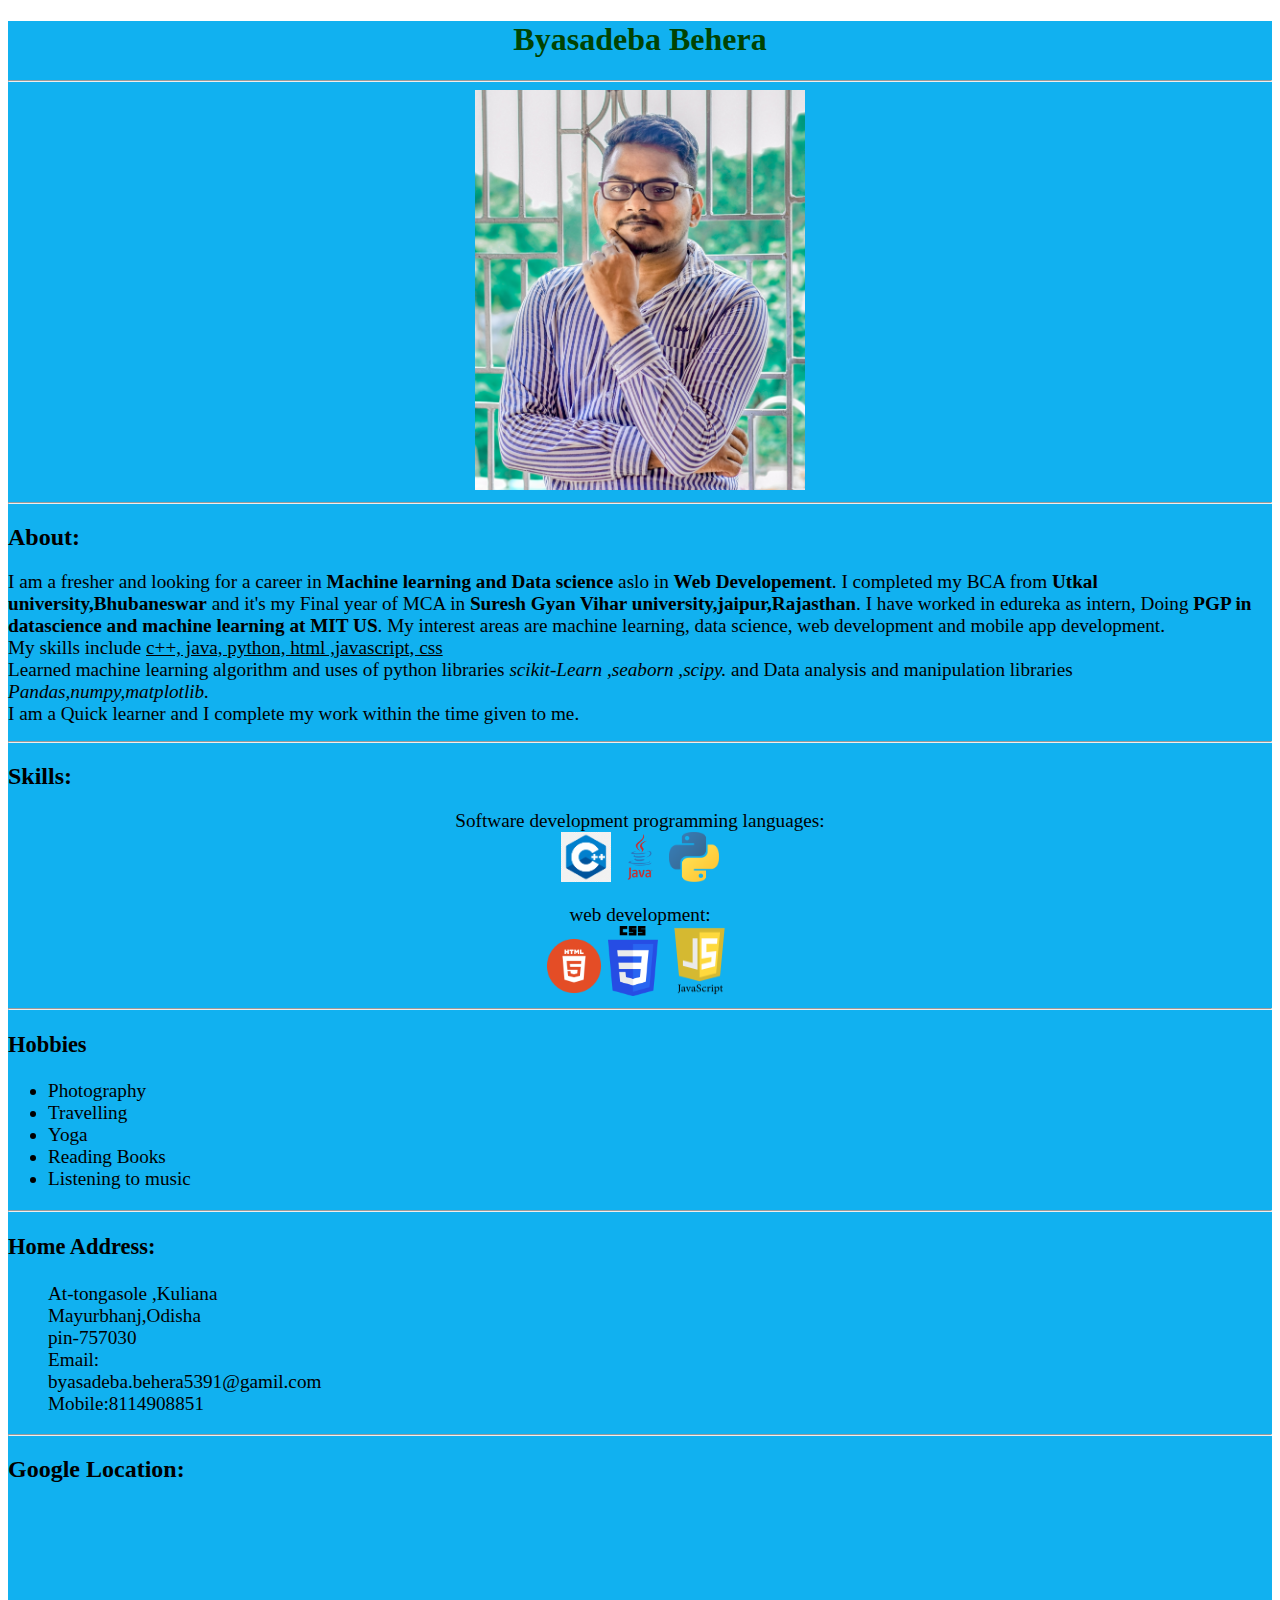
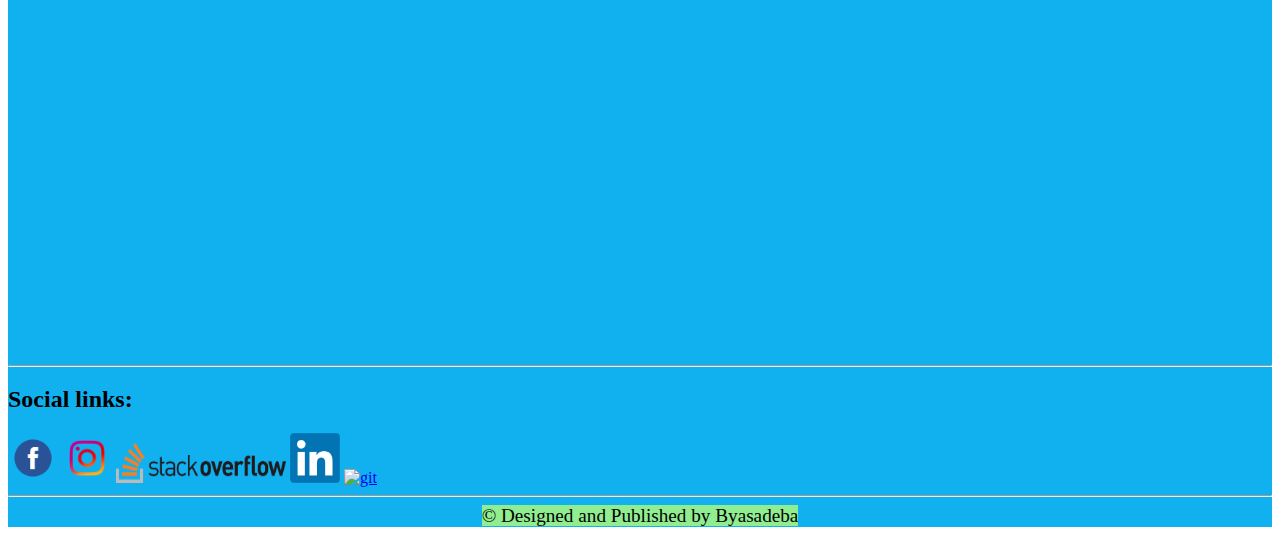
==== index.html @ 5b2841ab "published" ====
<!DOCTYPE html>
<html lang="en">

<head>
    <meta charset="UTF-8">
    <meta http-equiv="X-UA-Compatible" content="IE=edge">
    <meta name="viewport" content="width=device-width, initial-scale=1.0">
    <title>Byasadeba Behera</title>
    <link href="images/download.png" rel="icon"/>
</head>

<body>
    <div style="background-color:rgb(17, 177, 240)">
        <div>
            <center>
                <h1 style="color:rgb(1, 67, 2)">Byasadeba Behera</h1>
                <hr>
                <img src="images/mypic.jpg" alt=Byasadeba title="Byasadeba Behera" height="400px" width="330" />
                <hr>
            </center>
        </div>
        <div>
            <h2>
                About:
            </h2>
            <p>
                <big>
                    <span>I am a fresher and looking for a career in <b>Machine learning and Data science</b> aslo in
                        <b>Web
                            Developement</b>.</span>
                    I completed my BCA from <b>Utkal university,Bhubaneswar</b> and it's my Final year of MCA in
                    <b>Suresh
                        Gyan Vihar university,jaipur,Rajasthan</b>. I have worked in edureka as
                    intern, Doing <b>PGP in datascience and machine learning at MIT US</b>. My interest areas are
                    machine
                    learning,
                    data science, web development and mobile app development.<br>
                    My skills include <u>c++, java, python, html ,javascript, css</u> <br>
                    Learned machine learning algorithm and uses of python libraries <i>scikit-Learn ,seaborn ,scipy.</i>
                    and Data analysis and manipulation libraries <i>Pandas,numpy,matplotlib.</i> <br>
                    I am a Quick learner and I complete my work within the time given to me.
                </big>
            </p>
            <hr>
        </div>
        <div>
            <center>
                <h2 align="left">Skills:</h2>
                <big>Software development programming languages:</big><br>
                <img src="images/cpp.png" alt="c++ logo" title="c++" height="50" width="50" />
                <img src="images/java.png" alt="java logo" title="java" height="50" width="50" />
                <img src="images/python.png" alt="python logo" title="python" height="50" width="50" /><br><br>
                <big>web development:</big><br>
                <img src="images/html.webp" alt="html logo" title="html" height="60" width="60" />
                <img src="images/css.png" alt="css logo" title="css" height="70" width="50" />
                <img src="images/javascript.png" alt="javascript logo" title="javascript" height="70" width="75" />
            </center>
        </div>
        <hr>
        <div>
             <big>
                <dl>
                    <h3><dt>Hobbies</dt></h3>
                    <ul type="disc">
                        <li>Photography</li>
                        <li>Travelling</li>
                        <li>Yoga</li>
                        <li>Reading Books</li>
                        <li>Listening to music</li>
                    </ul>
                </dl>
             </big>
        </div>
        <hr>
        <div>
            <big>
                 <dl>
                    <h3><dt>Home Address:</dt></h3>
                    <dd>At-tongasole ,Kuliana</dd>
                    <dd>Mayurbhanj,Odisha</dd>
                    <dd>pin-757030</dd>
                    <dd>Email:</dd>
                    <dd>byasadeba.behera5391&commat;gamil.com</dd>
                    <dd>Mobile:8114908851</dd>
                 </dl>
            </big>
            <hr>
            <h2>Google Location:</h2>
            <center>
                <iframe
                    src="https://www.google.com/maps/embed?pb=!1m18!1m12!1m3!1d3698.1826132364927!2d86.64283194970044!3d22.042608957700207!2m3!1f0!2f0!3f0!3m2!1i1024!2i768!4f13.1!3m3!1m2!1s0x0%3A0x5ef9968caede82d1!2zMjLCsDAyJzMzLjQiTiA4NsKwMzgnNDIuMSJF!5e0!3m2!1sen!2sin!4v1659575067155!5m2!1sen!2sin"
                    width="50%" height="450" style="border:0;" allowfullscreen="" loading="lazy"
                    referrerpolicy="no-referrer-when-downgrade"></iframe>
            </center>
        </div>
        <hr>
        <footer>
            <h2>Social links:</h2>
            <a href="https://www.facebook.com/basu.mehera.7/" target="_blank"> <img src="images/facebook.png" alt="FB"
                    title="facebook" height="50" width="50" /></a>
            <a href="https://www.instagram.com/basu_mehera/" target="_blank"> <img src="images/insta.png" alt="Insta"
                    title="instagram " height="50" width="50" /></a>
            <a href="https://stackoverflow.com/users/19354263/byasabeba-behera" target="_blank"> <img
                    src="images/stackoverflow.png" alt="SOV" title="stackoverflow" height="40" width="170" /></a>
            <a href="https://www.linkedin.com/in/byasabeba-behera-762772246/" target="_blank"> <img
                    src="images/LinkedIn.webp" alt="IN" title="Linkedin" height="50" width="50" /></a>
            <a href="https://github.com/Byasadeba" target="_blank"> <img src="images/github.png" alt="git" title="GitHub" height="50" width="50"  /></a>       
            <hr>
        </footer>
        <center>
            <big style="background-color:lightgreen">&copy; Designed and Published by Byasadeba</big>
        </center>
    </div>

</body>

</html>
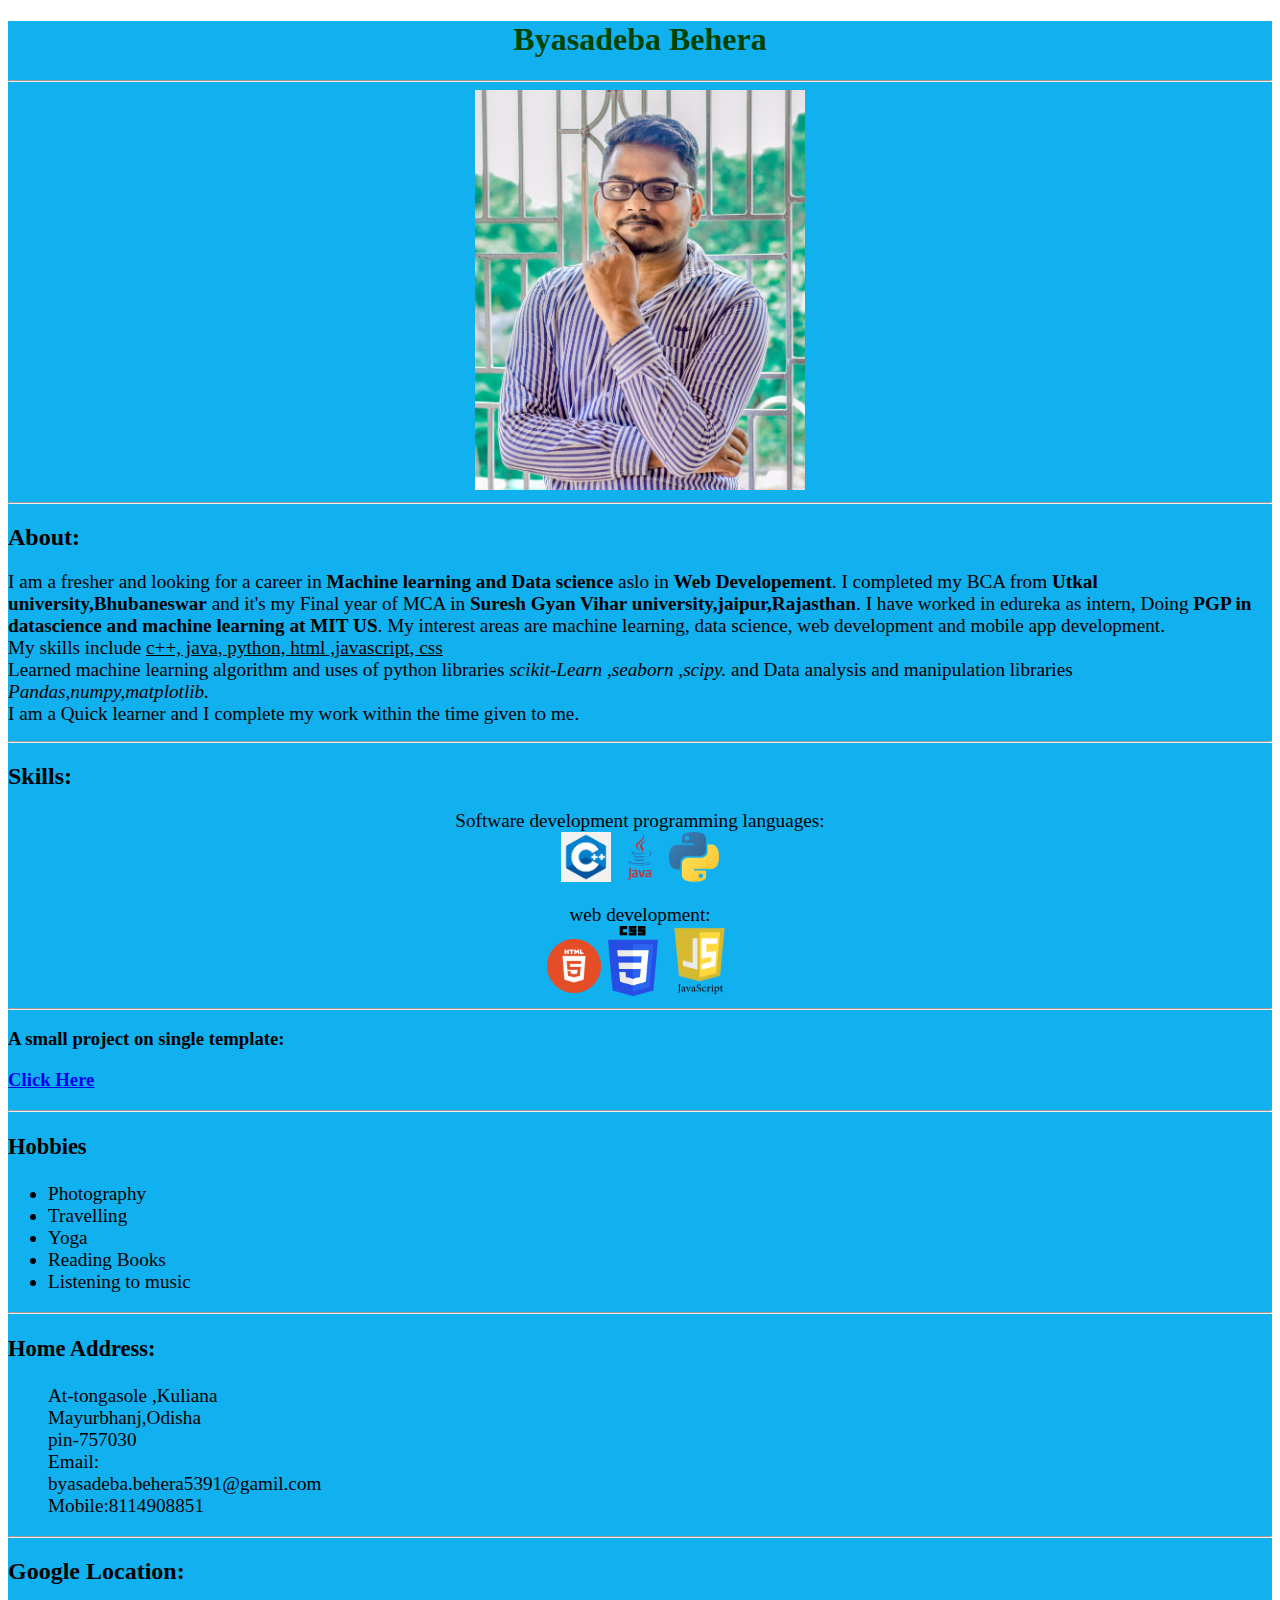
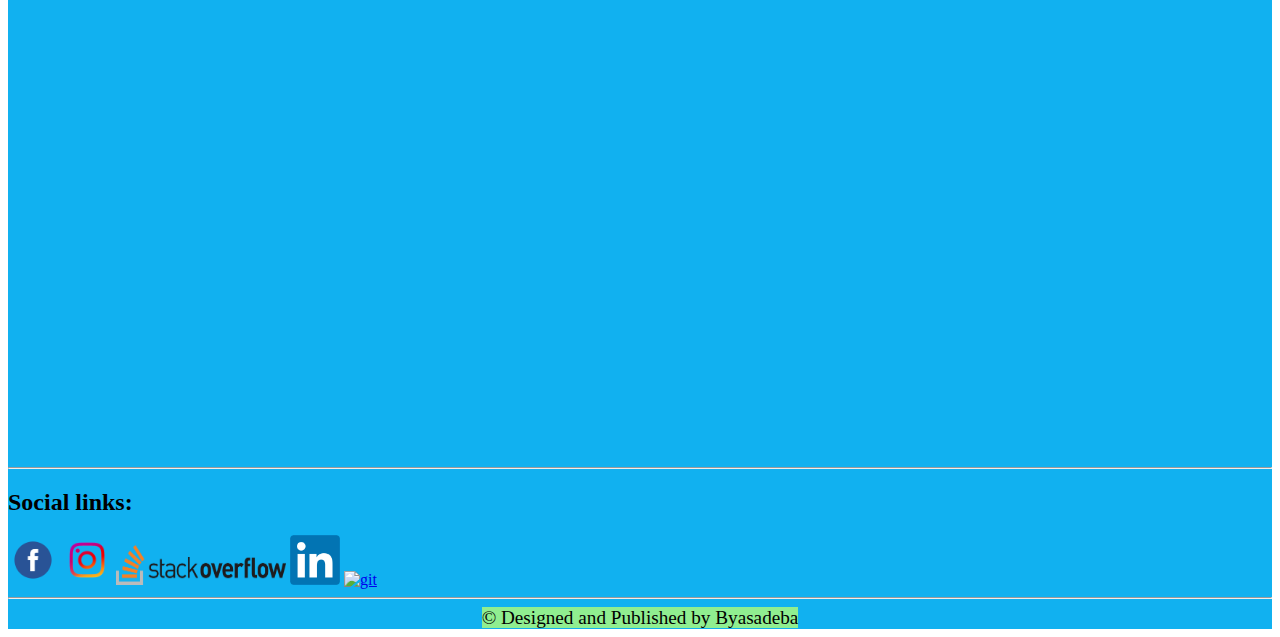
==== commit 6085b99b: "Single Template" ====
--- a/index.html
+++ b/index.html
@@ -58,6 +58,10 @@
         </div>
         <hr>
         <div>
+            <h3>A small project on single template:</h3>
+            <a href="Tourist place.html" target="_blank"><h3>Click Here</h3></a>
+        </div><hr>
+        <div>
              <big>
                 <dl>
                     <h3><dt>Hobbies</dt></h3>
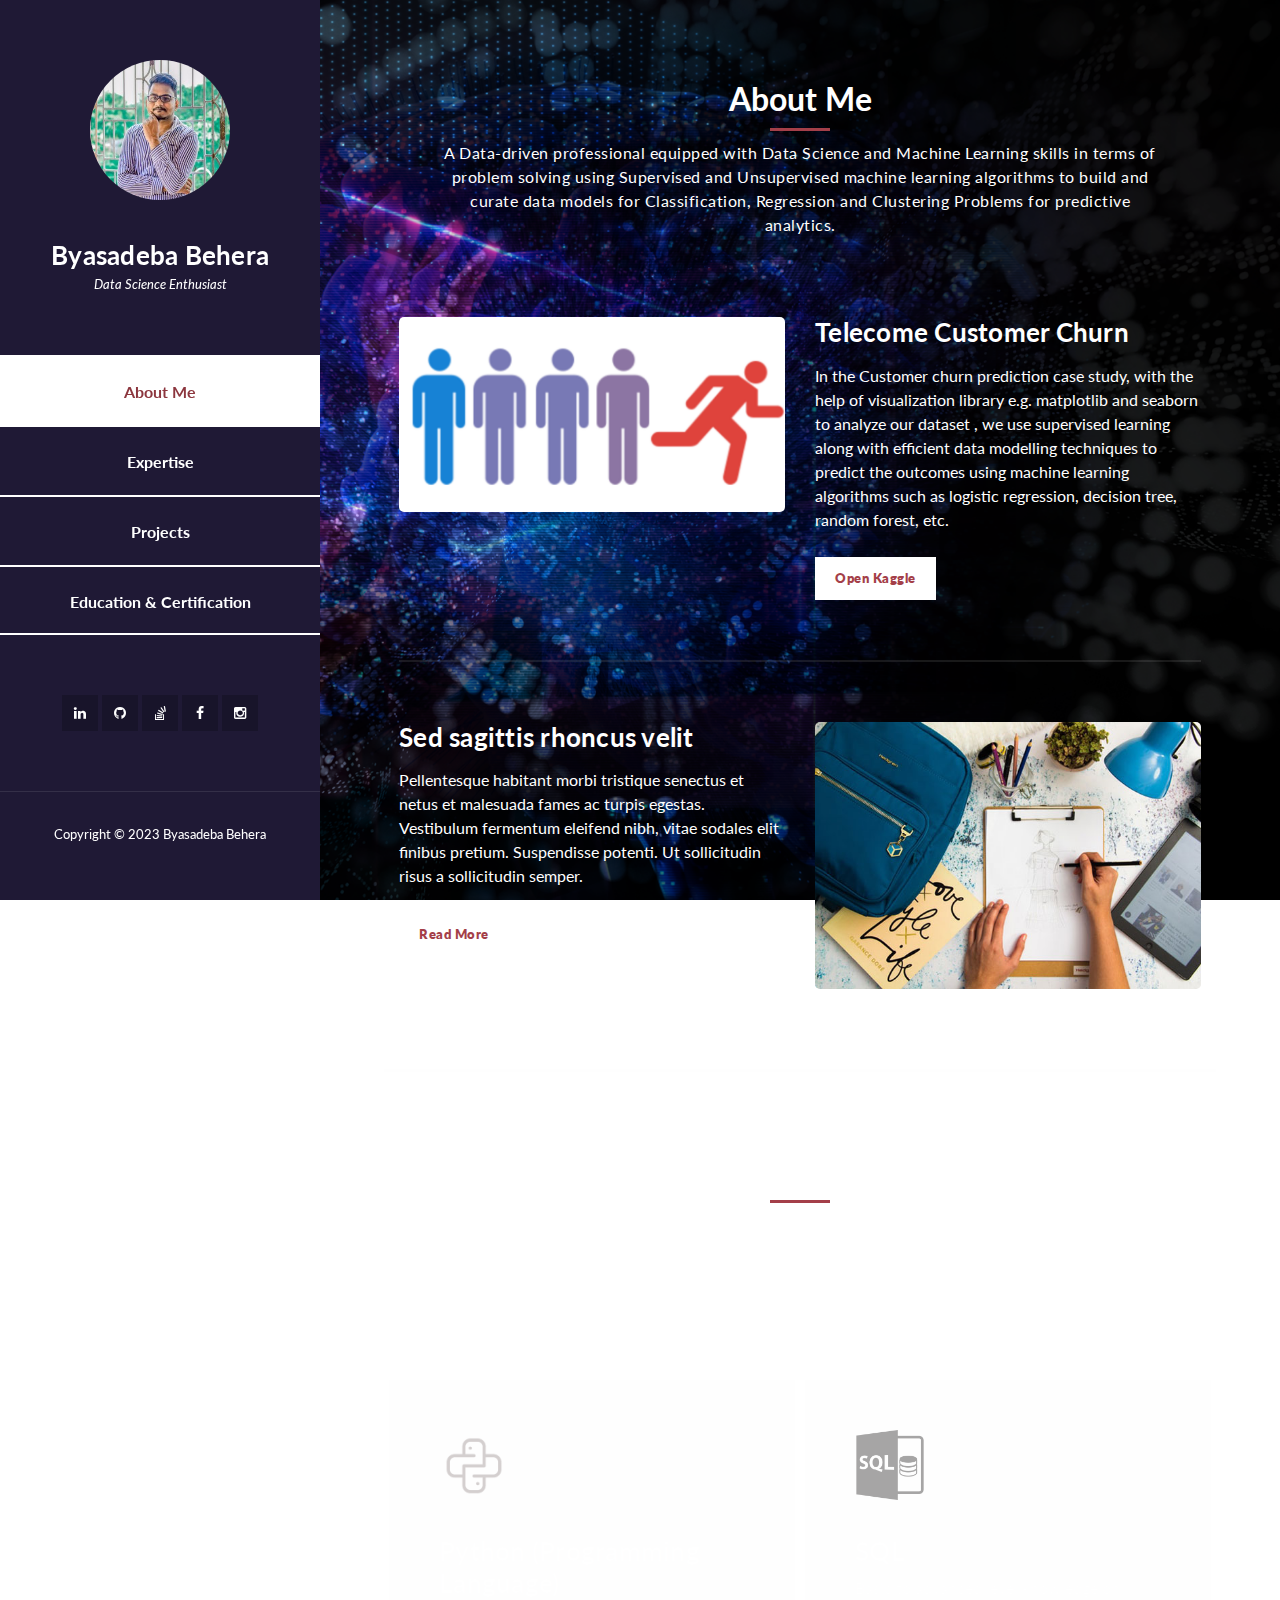
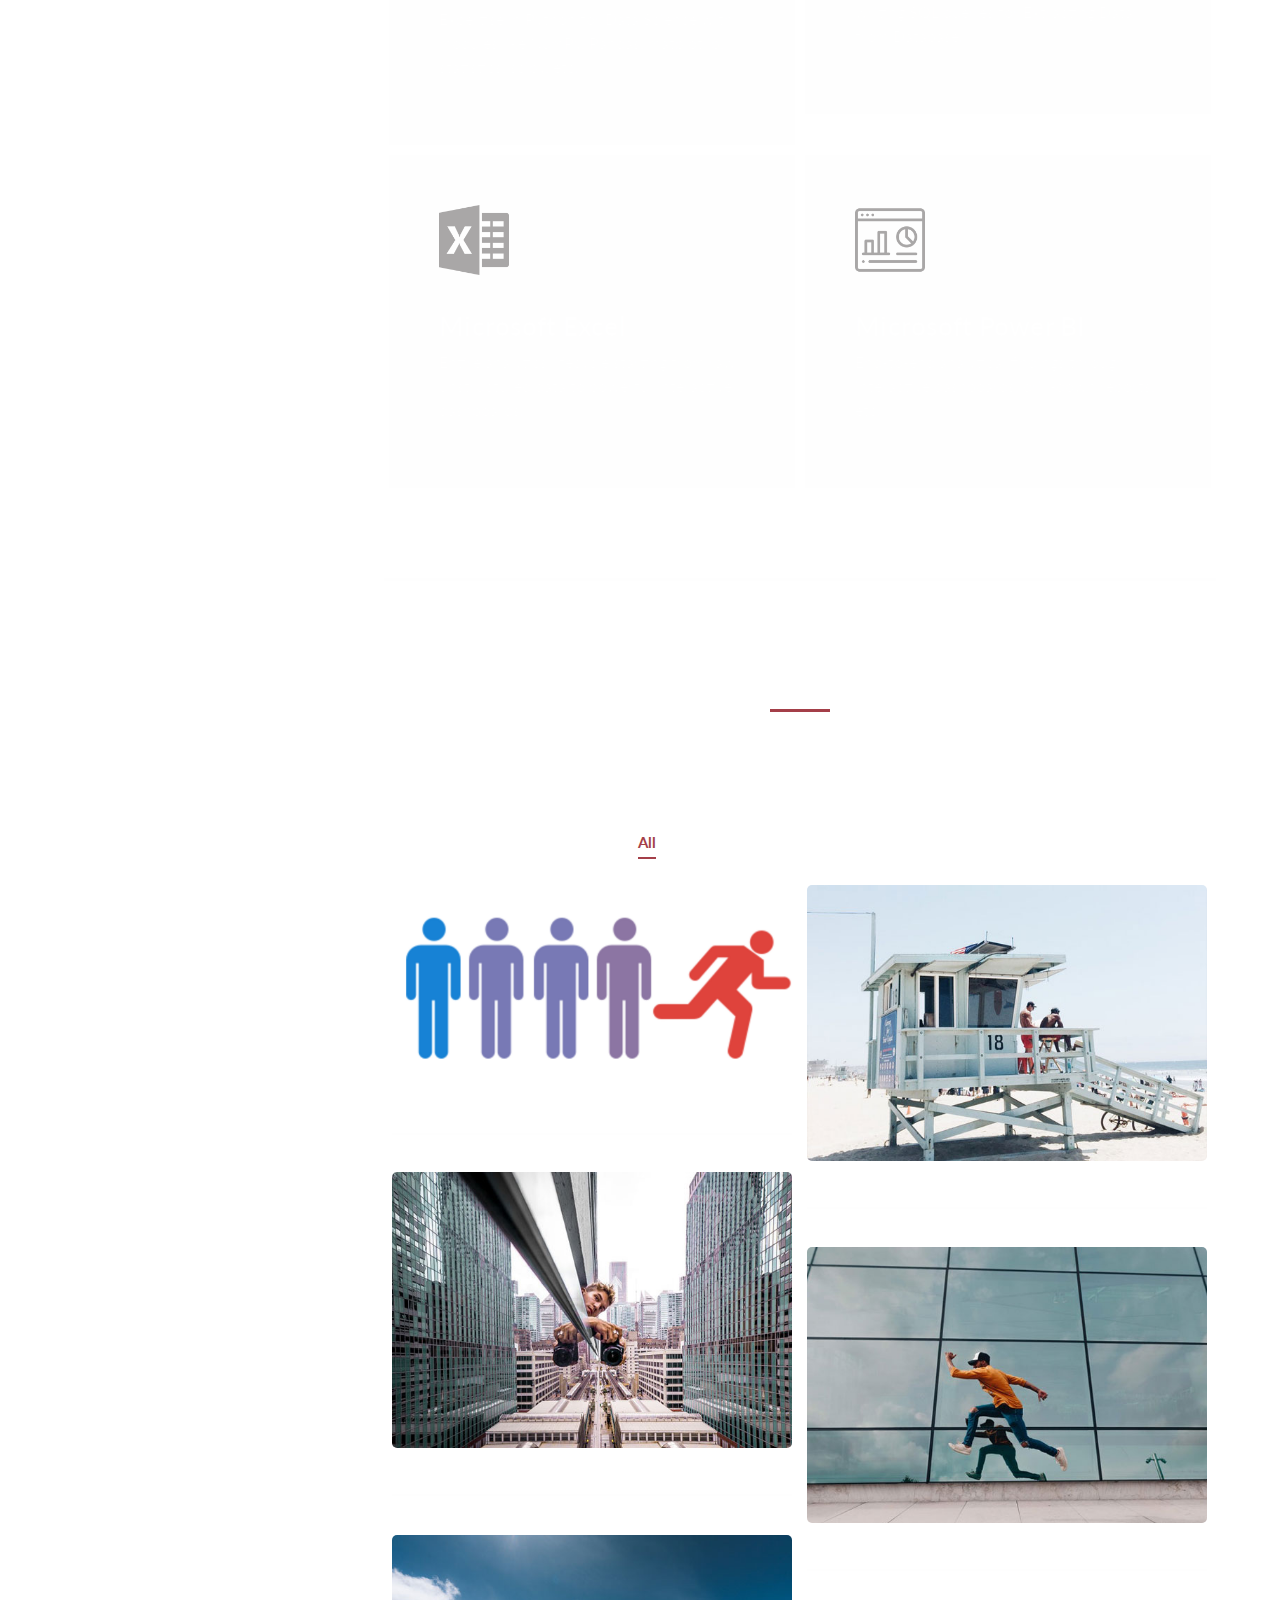
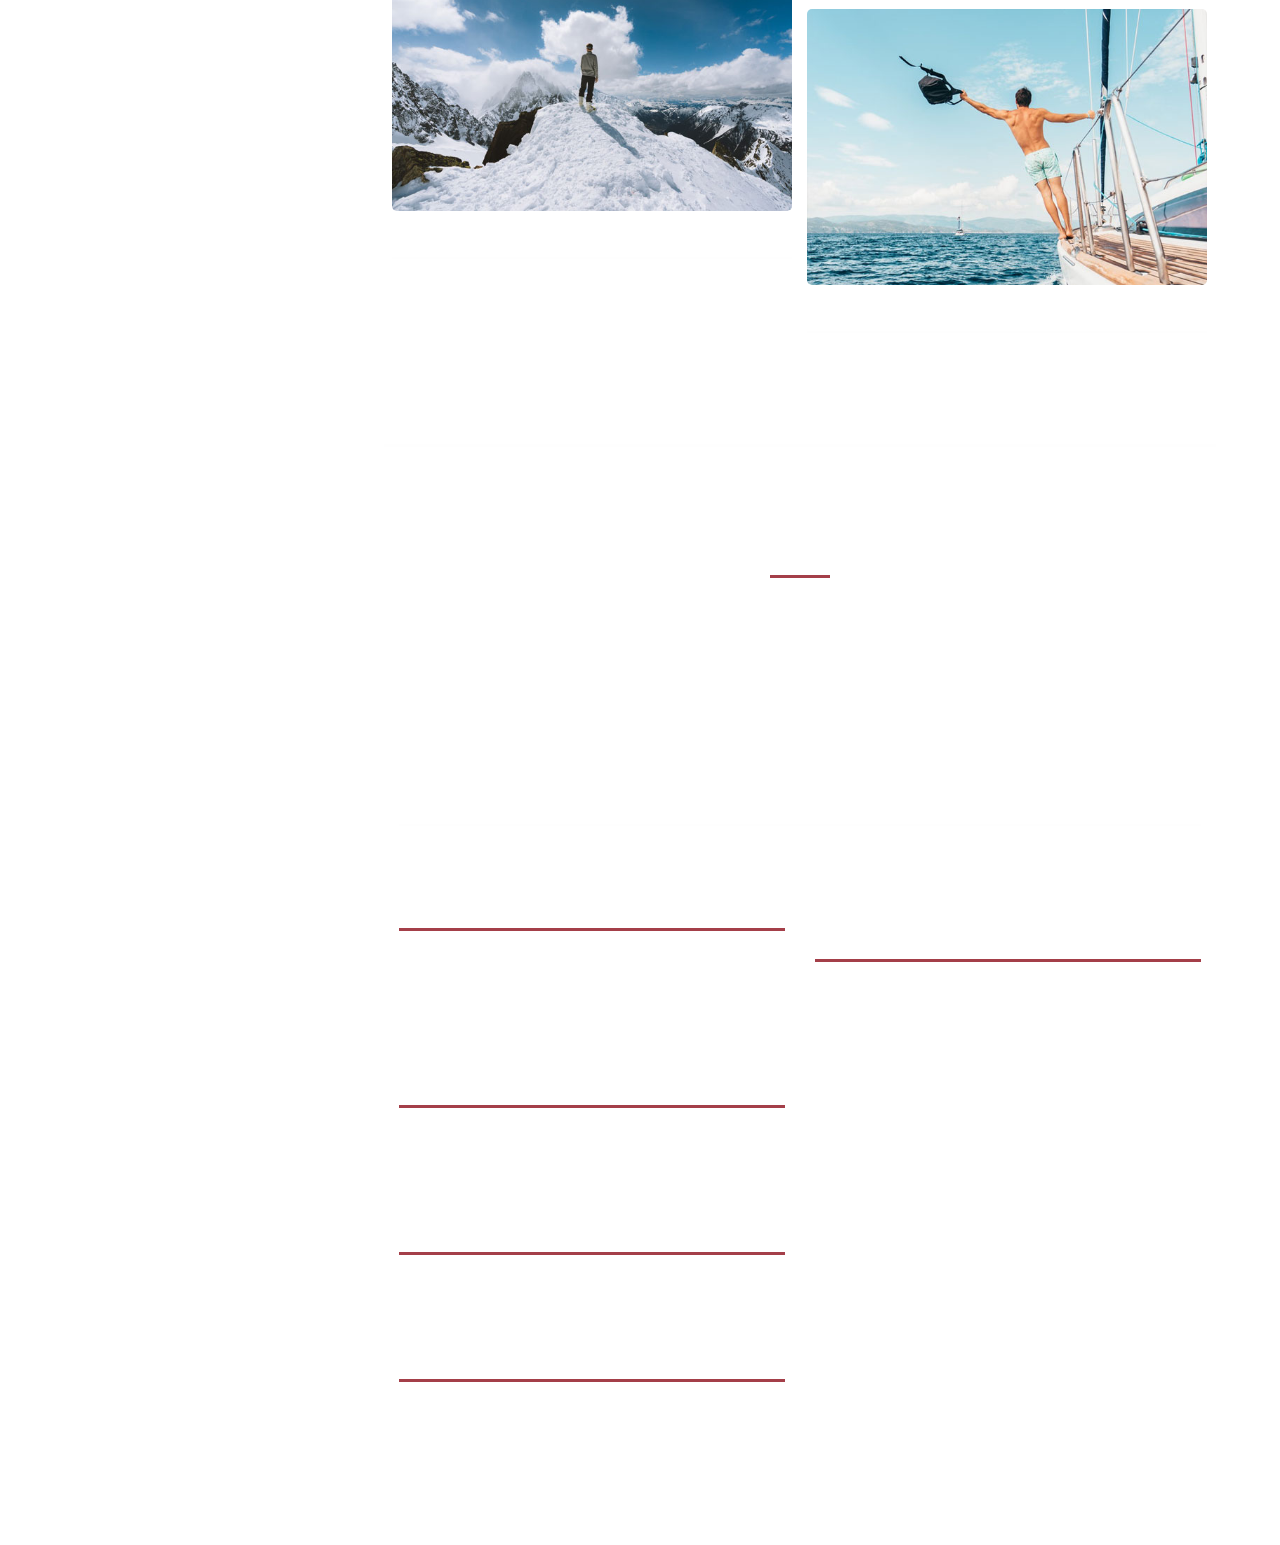
==== commit 5c1663f4: "DsMl" ====
--- a/index.html
+++ b/index.html
@@ -1,121 +1,578 @@
 <!DOCTYPE html>
 <html lang="en">
-
-<head>
-    <meta charset="UTF-8">
-    <meta http-equiv="X-UA-Compatible" content="IE=edge">
-    <meta name="viewport" content="width=device-width, initial-scale=1.0">
+  <head>
+    <meta charset="utf-8" />
+    <meta
+      name="viewport"
+      content="width=device-width, initial-scale=1, shrink-to-fit=no"
+    />
+    <meta name="description" content="" />
+    <meta name="author" content="" />
+    <link
+      href="https://fonts.googleapis.com/css?family=Lato:100,300,400,700,900"
+      rel="stylesheet"
+    />
+
     <title>Byasadeba Behera</title>
-    <link href="images/download.png" rel="icon"/>
-</head>
-
-<body>
-    <div style="background-color:rgb(17, 177, 240)">
-        <div>
-            <center>
-                <h1 style="color:rgb(1, 67, 2)">Byasadeba Behera</h1>
-                <hr>
-                <img src="images/mypic.jpg" alt=Byasadeba title="Byasadeba Behera" height="400px" width="330" />
-                <hr>
-            </center>
+<!--
+Reflux Template
+https://templatemo.com/tm-531-reflux
+-->
+    <!-- Bootstrap core CSS -->
+    <link href="vendor/bootstrap/css/bootstrap.min.css" rel="stylesheet" />
+
+    <!-- Additional CSS Files -->
+    <link rel="stylesheet" href="assets/css/fontawesome.css" />
+    <link rel="stylesheet" href="assets/css/templatemo-style.css" />
+    <link rel="stylesheet" href="assets/css/owl.css" />
+    <link rel="stylesheet" href="assets/css/lightbox.css" />
+  </head>
+
+  <body>
+    <div id="page-wraper">
+      <!-- Sidebar Menu -->
+      <div class="responsive-nav">
+        <i class="fa fa-bars" id="menu-toggle"></i>
+        <div id="menu" class="menu">
+          <i class="fa fa-times" id="menu-close"></i>
+          <div class="container">
+            <div class="image">
+              <a href="#"><img src="assets/images/nw.jpg" alt="" /></a>
+            </div>
+            <div class="author-content">
+              <h4>Byasadeba Behera</h4>
+              <span>Data Science Enthusiast</span>
+            </div>
+            <nav class="main-nav" role="navigation">
+              <ul class="main-menu">
+                <li><a href="#section1">About Me</a></li>
+                <li><a href="#section2">Expertise</a></li>
+                <li><a href="#section3">Projects</a></li>
+                <li><a href="#section4">Education &#38; Certification</a></li>
+              </ul>
+            </nav>
+            <div class="social-network">
+              <ul class="soial-icons">
+                <li>
+                  <a href="https://www.linkedin.com/in/byasadeba-behera-762772246/" target="_blank"
+                  ><i class="fa fa-linkedin"></i></a>
+                </li>
+                <li>
+                  <a href="https://github.com/Byasadeba" target="_blank"
+                  ><i class="fa fa-github"></i></a>
+                </li>
+                <li>
+                  <a href="https://stackoverflow.com/users/19354263/byasabeba-behera" target="_blank"
+                  ><i class="fa fa-stack-overflow"></i></a>
+                </li>
+                <li>
+                  <a href="https://www.facebook.com/basu.mehera.7" target="_blank"
+                    ><i class="fa fa-facebook"></i
+                  ></a>
+                </li>
+                <li>
+                  <a href="https://www.instagram.com/basu_mehera/" target="_blank"
+                  ><i class="fa fa-instagram"></i></a>
+                </li>
+              </ul>
+            </div>
+            <div class="copyright-text">
+              <p>Copyright &copy; 2023 Byasadeba Behera</p>
+            </div>
+          </div>
         </div>
-        <div>
-            <h2>
-                About:
-            </h2>
-            <p>
-                <big>
-                    <span>I am a fresher and looking for a career in <b>Machine learning and Data science</b> aslo in
-                        <b>Web
-                            Developement</b>.</span>
-                    I completed my BCA from <b>Utkal university,Bhubaneswar</b> and it's my Final year of MCA in
-                    <b>Suresh
-                        Gyan Vihar university,jaipur,Rajasthan</b>. I have worked in edureka as
-                    intern, Doing <b>PGP in datascience and machine learning at MIT US</b>. My interest areas are
-                    machine
-                    learning,
-                    data science, web development and mobile app development.<br>
-                    My skills include <u>c++, java, python, html ,javascript, css</u> <br>
-                    Learned machine learning algorithm and uses of python libraries <i>scikit-Learn ,seaborn ,scipy.</i>
-                    and Data analysis and manipulation libraries <i>Pandas,numpy,matplotlib.</i> <br>
-                    I am a Quick learner and I complete my work within the time given to me.
-                </big>
-            </p>
-            <hr>
+      </div>
+
+      <section class="section about-me" data-section="section1">
+        <div class="container">
+          <div class="section-heading">
+            <h2>About Me</h2>
+            <div class="line-dec"></div>
+            <span
+              >A Data-driven professional equipped with Data Science and Machine Learning skills in terms of problem solving using 
+              Supervised and Unsupervised machine learning algorithms to build and curate data models for Classification, 
+              Regression and Clustering Problems for predictive analytics.</span
+            >
+          </div>
+          <div class="left-image-post">
+            <div class="row">
+              <div class="col-md-6">
+                <div class="left-image">
+                  <img src="assets/images/left.png" alt="" />
+                </div>
+              </div>
+              <div class="col-md-6">
+                <div class="right-text">
+                  <h4>Telecome Customer Churn</h4>
+                  <p>
+                    In the Customer churn prediction case study, with the help of visualization library e.g. matplotlib and seaborn
+                    to analyze our dataset , we use supervised learning along with efficient data modelling techniques to predict the outcomes
+                     using machine learning algorithms such as logistic regression, decision tree, random forest, etc. 
+                  </p>
+                  <div class="white-button">
+                    <a href="https://www.kaggle.com/code/byasabebabehera/telecome-customer-churn" target="_blank">Open kaggle</a>
+                  </div>
+                </div>
+              </div>
+            </div>
+          </div>
+          <div class="right-image-post">
+            <div class="row">
+              <div class="col-md-6">
+                <div class="left-text">
+                  <h4>Sed sagittis rhoncus velit</h4>
+                  <p>
+                    Pellentesque habitant morbi tristique senectus et netus et
+                    malesuada fames ac turpis egestas. Vestibulum fermentum
+                    eleifend nibh, vitae sodales elit finibus pretium.
+                    Suspendisse potenti. Ut sollicitudin risus a sollicitudin
+                    semper.
+                  </p>
+                  <div class="white-button">
+                    <a href="#">Read More</a>
+                  </div>
+                </div>
+              </div>
+              <div class="col-md-6">
+                <div class="right-image">
+                  <img src="assets/images/right-image.jpg" alt="" />
+                </div>
+              </div>
+            </div>
+          </div>
         </div>
-        <div>
-            <center>
-                <h2 align="left">Skills:</h2>
-                <big>Software development programming languages:</big><br>
-                <img src="images/cpp.png" alt="c++ logo" title="c++" height="50" width="50" />
-                <img src="images/java.png" alt="java logo" title="java" height="50" width="50" />
-                <img src="images/python.png" alt="python logo" title="python" height="50" width="50" /><br><br>
-                <big>web development:</big><br>
-                <img src="images/html.webp" alt="html logo" title="html" height="60" width="60" />
-                <img src="images/css.png" alt="css logo" title="css" height="70" width="50" />
-                <img src="images/javascript.png" alt="javascript logo" title="javascript" height="70" width="75" />
-            </center>
+      </section>
+
+      <section class="section my-services" data-section="section2">
+        <div class="container">
+          <div class="section-heading">
+            <h2>Expertise</h2>
+            <div class="line-dec"></div>
+            <span
+              ><h4>Data Science & Machine Learning</h4>
+              Expertise in Supervised/Unsupervised Machine learning algorithms including Feature Engineering and Feature Selection Techniques.   
+              </span
+            >
+          </div>
+          <div class="row">
+            <div class="col-md-6">
+              <div class="service-item">
+                <div class="first-service-icon service-icon"></div>
+                <h4>Python (Programming Language)</h4>
+                <p>
+                  Expertise in Python for Data Science with modules like NumPy, Pandas, matplotlib, statistics, scipy, etc.
+                </p>
+              </div>
+            </div>
+            <div class="col-md-6">
+              <div class="service-item">
+                <div class="second-service-icon service-icon"></div>
+                <h4>SQL</h4>
+                <p>
+                  Basic to advanced level knowledge on writing SQL queries for Extracting Data from Database.
+                </p>
+              </div>
+            </div>
+            <div class="col-md-6">
+              <div class="service-item">
+                <div class="third-service-icon service-icon"></div>
+                <h4>Microsoft Excel</h4>
+                <p>
+                  Entire analytics lifecycle starting from raw unstructured data to powerful interactive dashboards.
+                </p>
+              </div>
+            </div>
+            <div class="col-md-6">
+              <div class="service-item">
+                <div class="fourth-service-icon service-icon"></div>
+                <h4>Microsoft Power BI</h4>
+                <p>
+                  End-to-end analytical findings through interactive dashboards, drill-down reports, etc.
+                </p>
+              </div>
+            </div>
+          </div>
         </div>
-        <hr>
-        <div>
-            <h3>A small project on single template:</h3>
-            <a href="Tourist place.html" target="_blank"><h3>Click Here</h3></a>
-        </div><hr>
-        <div>
-             <big>
-                <dl>
-                    <h3><dt>Hobbies</dt></h3>
-                    <ul type="disc">
-                        <li>Photography</li>
-                        <li>Travelling</li>
-                        <li>Yoga</li>
-                        <li>Reading Books</li>
-                        <li>Listening to music</li>
-                    </ul>
-                </dl>
-             </big>
+      </section>
+
+      <section class="section my-work" data-section="section3">
+        <div class="container">
+          <div class="section-heading">
+            <h2>Projects</h2>
+            <div class="line-dec"></div>
+            <span
+              >Aenean sollicitudin ex mauris, lobortis lobortis diam euismod sit
+              amet. Duis ac elit vulputate, lobortis arcu quis, vehicula
+              mauris.</span
+            >
+          </div>
+          <div class="row">
+            <div class="isotope-wrapper">
+              <form class="isotope-toolbar">
+                <label
+                  ><input
+                    type="radio"
+                    data-type="*"
+                    checked=""
+                    name="isotope-filter"
+                  />
+                  <span>all</span></label
+                >
+                <label
+                  ><input
+                    type="radio"
+                    data-type="regression"
+                    name="isotope-filter"
+                  />
+                  <span>Regression</span></label
+                >
+                <label
+                  ><input
+                    type="radio"
+                    data-type="nature"
+                    name="isotope-filter"
+                  />
+                  <span>Classification</span></label
+                >
+                <label
+                  ><input
+                    type="radio"
+                    data-type="animals"
+                    name="isotope-filter"
+                  />
+                  <span>Clustering</span></label
+                >
+              </form>
+              <div class="isotope-box">
+                <div class="isotope-item" data-type="regression">
+                  <figure class="snip1321">
+                    <img
+                      src="assets/images/left.png"
+                      alt="sq-sample26"
+                    />
+                    <figcaption>
+                      <a
+                        href="https://www.kaggle.com/code/byasabebabehera/telecome-customer-churn" target="_blank"
+                        ><i class="fa fa-folder-open"></i></a>
+                      <h4>Customer Churn</h4>
+                      <span>Open In Kaggle</span>
+                    </figcaption>
+                  </figure>
+                </div>
+
+                <div class="isotope-item" data-type="nature">
+                  <figure class="snip1321">
+                    <img
+                      src="assets/images/portfolio-02.jpg"
+                      alt="sq-sample26"
+                    />
+                    <figcaption>
+                      <a
+                        href="assets/images/portfolio-02.jpg"
+                        data-lightbox="image-1"
+                        data-title="Caption"
+                        ><i class="fa fa-search"></i
+                      ></a>
+                      <h4>Second Title</h4>
+                      <span>please tell your friends</span>
+                    </figcaption>
+                  </figure>
+                </div>
+
+                <div class="isotope-item" data-type="animals">
+                  <figure class="snip1321">
+                    <img
+                      src="assets/images/portfolio-03.jpg"
+                      alt="sq-sample26"
+                    />
+                    <figcaption>
+                      <a
+                        href="assets/images/portfolio-03.jpg"
+                        data-lightbox="image-1"
+                        data-title="Caption"
+                        ><i class="fa fa-search"></i
+                      ></a>
+                      <h4>Item Third</h4>
+                      <span>customize anything</span>
+                    </figcaption>
+                  </figure>
+                </div>
+
+                <div class="isotope-item" data-type="people">
+                  <figure class="snip1321">
+                    <img
+                      src="assets/images/portfolio-04.jpg"
+                      alt="sq-sample26"
+                    />
+                    <figcaption>
+                      <a
+                        href="assets/images/portfolio-04.jpg"
+                        data-lightbox="image-1"
+                        data-title="Caption"
+                        ><i class="fa fa-search"></i
+                      ></a>
+                      <h4>Item Fourth</h4>
+                      <span>Re-distribution not allowed</span>
+                    </figcaption>
+                  </figure>
+                </div>
+
+                <div class="isotope-item" data-type="nature">
+                  <figure class="snip1321">
+                    <img
+                      src="assets/images/portfolio-05.jpg"
+                      alt="sq-sample26"
+                    />
+                    <figcaption>
+                      <a
+                        href="assets/images/portfolio-05.jpg"
+                        data-lightbox="image-1"
+                        data-title="Caption"
+                        ><i class="fa fa-search"></i
+                      ></a>
+                      <h4>Fifth Awesome</h4>
+                      <span>Ut sollicitudin risus</span>
+                    </figcaption>
+                  </figure>
+                </div>
+
+                <div class="isotope-item" data-type="animals">
+                  <figure class="snip1321">
+                    <img
+                      src="assets/images/portfolio-06.jpg"
+                      alt="sq-sample26"
+                    />
+                    <figcaption>
+                      <a
+                        href="assets/images/portfolio-06.jpg"
+                        data-lightbox="image-1"
+                        data-title="Caption"
+                        ><i class="fa fa-search"></i
+                      ></a>
+                      <h4>Awesome Sixth</h4>
+                      <span>Donec eget massa ante</span>
+                    </figcaption>
+                  </figure>
+                </div>
+              </div>
+            </div>
+          </div>
         </div>
-        <hr>
-        <div>
-            <big>
-                 <dl>
-                    <h3><dt>Home Address:</dt></h3>
-                    <dd>At-tongasole ,Kuliana</dd>
-                    <dd>Mayurbhanj,Odisha</dd>
-                    <dd>pin-757030</dd>
-                    <dd>Email:</dd>
-                    <dd>byasadeba.behera5391&commat;gamil.com</dd>
-                    <dd>Mobile:8114908851</dd>
-                 </dl>
-            </big>
-            <hr>
-            <h2>Google Location:</h2>
-            <center>
-                <iframe
-                    src="https://www.google.com/maps/embed?pb=!1m18!1m12!1m3!1d3698.1826132364927!2d86.64283194970044!3d22.042608957700207!2m3!1f0!2f0!3f0!3m2!1i1024!2i768!4f13.1!3m3!1m2!1s0x0%3A0x5ef9968caede82d1!2zMjLCsDAyJzMzLjQiTiA4NsKwMzgnNDIuMSJF!5e0!3m2!1sen!2sin!4v1659575067155!5m2!1sen!2sin"
-                    width="50%" height="450" style="border:0;" allowfullscreen="" loading="lazy"
-                    referrerpolicy="no-referrer-when-downgrade"></iframe>
-            </center>
+      </section>
+
+      <section class="section contact-me" data-section="section4">
+        <div class="container">
+          <div class="section-heading">
+            <h2>Education &#38; Certification</h2>
+            <div class="line-dec"></div>
+            <span
+              >A Data-driven professional equipped with Data Science and Machine Learning skills in terms of problem solving using 
+              Supervised and Unsupervised machine learning algorithms to build and curate data models for Classification, 
+              Regression and Clustering Problems for predictive analytics.</span
+            >
+          </div>
+          <div class="right-image-post">
+            <div class="row">
+              <div class="col-md-6">
+                <div class="left-text">
+                  <h4>Master of Computer Application</h4>
+                  <div class="line-dec" ></div>
+                  <p>
+                    <h6>Suresh Gyan Vihar University ,jaipur, Rajasthan
+                      (2020-2023)
+                    </h6>
+                    Result yet to declared
+                  </p>
+                </div>
+                <div class="left-text">
+                  <h4>Bachelore's in computer Application</h4>
+                  <div class="line-dec" ></div>
+                  <p>
+                    <h6>S. Taramani Academic Regional College &#38; Management 
+                      (2016-2019)
+                    </h6>
+                  8.23 CGPA
+                  </p>
+                </div>
+                <div class="left-text">
+                  <h4>intermediate 12th Science</h4>
+                  <div class="line-dec" ></div>
+                  <p>
+                    <h6>Sulaghna Junior College, Balasore
+                      (2014-2016)
+                    </h6>
+                    Percentage - 51%
+                  </p>
+                </div>
+                <div class="left-text">
+                  <h4>Matricualtion</h4>
+                  <div class="line-dec" ></div>
+                  <p>
+                    <h6>M.R. New Govt. HighSchool ,Bhaliadiha
+                      (2014)
+                    </h6>
+                    Percentage - 58%
+                  </p>
+                </div>
+              </div>
+              <div class="col-md-6">
+                <div class="left-text">
+                  <h4>PGP in Data Science &#38; Machine Learning</h4>
+                  <div class="line-dec" ></div>
+                  <p>
+                    MIT edX Cambridge &#38; Intellipaat software solutions Pvt. Ltd. 
+                  </p> 
+                </div>
+              </div>
+              <!-- <div class="col-md-6">
+                <div class="right-image">
+                  <img src="assets/images/right-image.jpg" alt="" />
+                </div>
+              </div> -->
+            </div>
+          </div>
         </div>
-        <hr>
-        <footer>
-            <h2>Social links:</h2>
-            <a href="https://www.facebook.com/basu.mehera.7/" target="_blank"> <img src="images/facebook.png" alt="FB"
-                    title="facebook" height="50" width="50" /></a>
-            <a href="https://www.instagram.com/basu_mehera/" target="_blank"> <img src="images/insta.png" alt="Insta"
-                    title="instagram " height="50" width="50" /></a>
-            <a href="https://stackoverflow.com/users/19354263/byasabeba-behera" target="_blank"> <img
-                    src="images/stackoverflow.png" alt="SOV" title="stackoverflow" height="40" width="170" /></a>
-            <a href="https://www.linkedin.com/in/byasabeba-behera-762772246/" target="_blank"> <img
-                    src="images/LinkedIn.webp" alt="IN" title="Linkedin" height="50" width="50" /></a>
-            <a href="https://github.com/Byasadeba" target="_blank"> <img src="images/github.png" alt="git" title="GitHub" height="50" width="50"  /></a>       
-            <hr>
-        </footer>
-        <center>
-            <big style="background-color:lightgreen">&copy; Designed and Published by Byasadeba</big>
-        </center>
+      </section>
+
+
+      <!-- <section class="section contact-me" data-section="section4">
+        <div class="container">
+          <div class="section-heading">
+            <h2>Contact Me</h2>
+            <div class="line-dec"></div>
+            <span
+              >Fusce eget nibh nec justo interdum condimentum. Morbi justo ex,
+              efficitur at ante ac, tincidunt maximus ligula. Lorem ipsum dolor
+              sit amet, consectetur adipiscing elit.</span
+            >
+          </div>
+          <div class="row">
+            <div class="right-content">
+              <div class="container">
+                <form id="contact" action="" method="post">
+                  <div class="row">
+                    <div class="col-md-6">
+                      <fieldset>
+                        <input
+                          name="name"
+                          type="text"
+                          class="form-control"
+                          id="name"
+                          placeholder="Your name..."
+                          required=""
+                        />
+                      </fieldset>
+                    </div>
+                    <div class="col-md-6">
+                      <fieldset>
+                        <input
+                          name="email"
+                          type="text"
+                          class="form-control"
+                          id="email"
+                          placeholder="Your email..."
+                          required=""
+                        />
+                      </fieldset>
+                    </div>
+                    <div class="col-md-12">
+                      <fieldset>
+                        <input
+                          name="subject"
+                          type="text"
+                          class="form-control"
+                          id="subject"
+                          placeholder="Subject..."
+                          required=""
+                        />
+                      </fieldset>
+                    </div>
+                    <div class="col-md-12">
+                      <fieldset>
+                        <textarea
+                          name="message"
+                          rows="6"
+                          class="form-control"
+                          id="message"
+                          placeholder="Your message..."
+                          required=""
+                        ></textarea>
+                      </fieldset>
+                    </div>
+                    <div class="col-md-12">
+                      <fieldset>
+                        <button type="submit" id="form-submit" class="button">
+                          Send Message
+                        </button>
+                      </fieldset>
+                    </div>
+                  </div>
+                </form>
+              </div>
+            </div>
+          </div>
+        </div>
+      </section> -->
     </div>
 
-</body>
-
-</html>+    <!-- Scripts -->
+    <!-- Bootstrap core JavaScript -->
+    <script src="vendor/jquery/jquery.min.js"></script>
+    <script src="vendor/bootstrap/js/bootstrap.bundle.min.js"></script>
+
+    <script src="assets/js/isotope.min.js"></script>
+    <script src="assets/js/owl-carousel.js"></script>
+    <script src="assets/js/lightbox.js"></script>
+    <script src="assets/js/custom.js"></script>
+    <script>
+      //according to loftblog tut
+      $(".main-menu li:first").addClass("active");
+
+      var showSection = function showSection(section, isAnimate) {
+        var direction = section.replace(/#/, ""),
+          reqSection = $(".section").filter(
+            '[data-section="' + direction + '"]'
+          ),
+          reqSectionPos = reqSection.offset().top - 0;
+
+        if (isAnimate) {
+          $("body, html").animate(
+            {
+              scrollTop: reqSectionPos
+            },
+            800
+          );
+        } else {
+          $("body, html").scrollTop(reqSectionPos);
+        }
+      };
+
+      var checkSection = function checkSection() {
+        $(".section").each(function() {
+          var $this = $(this),
+            topEdge = $this.offset().top - 80,
+            bottomEdge = topEdge + $this.height(),
+            wScroll = $(window).scrollTop();
+          if (topEdge < wScroll && bottomEdge > wScroll) {
+            var currentId = $this.data("section"),
+              reqLink = $("a").filter("[href*=\\#" + currentId + "]");
+            reqLink
+              .closest("li")
+              .addClass("active")
+              .siblings()
+              .removeClass("active");
+          }
+        });
+      };
+
+      $(".main-menu").on("click", "a", function(e) {
+        e.preventDefault();
+        showSection($(this).attr("href"), true);
+      });
+
+      $(window).scroll(function() {
+        checkSection();
+      });
+    </script>
+  </body>
+</html>
--- a/assets/css/templatemo-style.css
+++ b/assets/css/templatemo-style.css
@@ -0,0 +1,817 @@
+/*
+
+Reflux Template
+
+https://templatemo.com/tm-531-reflux
+
+*/
+
+@import url(fontawesome.css);
+@import url("https://fonts.googleapis.com/css?family=Lato:100,300,400,700,900");
+body {
+    font-family: 'Lato', sans-serif;
+}
+
+#page-wraper {
+    background: url(../images/any3.png) no-repeat center center fixed;
+    -webkit-background-size: cover;
+    -moz-background-size: cover;
+    -o-background-size: cover;
+    background-size: cover;
+    width: 100%;
+}
+
+
+/* Basic */
+
+body {
+    overflow-x: hidden;
+}
+
+input,
+select,
+textarea {
+    outline: none;
+}
+
+a,
+a:hover {
+    text-decoration: none;
+}
+
+p {
+    font-size: 16px;
+    line-height: 24px;
+    color: #fff;
+}
+
+h4 {
+    font-size: 26px;
+    font-weight: 700;
+    color: #fff;
+    letter-spacing: 0.25px;
+}
+
+img {
+    width: 100%;
+    overflow: hidden;
+}
+
+ul {
+    padding: 0;
+    margin: 0;
+    list-style: none;
+}
+
+ul li {
+    display: inline-block;
+}
+
+html {
+    -webkit-box-sizing: border-box;
+    -moz-box-sizing: border-box;
+    box-sizing: border-box;
+}
+
+*,
+*:before,
+*:after {
+    -webkit-box-sizing: inherit;
+    -moz-box-sizing: inherit;
+    box-sizing: inherit;
+}
+
+.clearfix {
+    zoom: 1;
+}
+
+.clearfix:before,
+.clearfix:after {
+    content: "";
+    display: table;
+}
+
+.clearfix:after {
+    clear: both;
+}
+
+.container {
+    margin: 0 auto;
+}
+
+.main-nav {
+    text-align: center;
+}
+
+.main-nav li:last-child a {
+    border-bottom: 2px solid #fff;
+}
+
+.main-nav li {
+    display: block;
+}
+
+.main-nav li a {
+    height: 70px;
+    line-height: 70px;
+    display: inline-block;
+    font-size: 16px;
+    font-weight: 700;
+    color: #fff;
+    width: 100%;
+    transition: all 0.5s;
+    border-top: 2px solid #fff;
+}
+
+.main-nav li:hover a,
+.main-nav li.active a {
+    background: #fff;
+    color: #8c363e;
+}
+
+/* Sidebar Menu */
+
+.menu .image {
+    margin-top: 60px;
+}
+
+.menu .image img {
+    width: 140px;
+    height: 140px;
+    border-radius: 50%;
+    text-align: center;
+}
+
+.menu .author-content {
+    margin: 40px 0px 60px 0px;
+}
+
+.menu .author-content h4 {
+    margin-bottom: 0px;
+}
+
+.menu .author-content span {
+    font-size: 13px;
+    font-style: italic;
+    color: #fff;
+}
+
+.menu .social-network {
+    margin-top: 60px;
+}
+
+.menu .social-network ul li {
+    margin: 0 3px;
+}
+
+.menu .social-network ul li a {
+    width: 40px;
+    height: 40px;
+    display: inline-block;
+    text-align: center;
+    line-height: 40px;
+    background-color: rgba(0, 0, 0, 0.2);
+    color: #fff;
+    font-size: 14px;
+    transition: all 0.5s;
+}
+
+.menu .social-network ul li a:hover {
+    background-color: #fff;
+    color: #a43f49;
+}
+
+.menu .copyright-text {
+    position: relative;
+    margin-top: 60px;
+}
+
+.menu .copyright-text p {
+    border-top: 1px solid rgba(250, 250, 250, 0.1);
+    display: inline-block;
+    width: 100%;
+    padding-left: 30px;
+    padding-right: 30px;
+    padding-top: 30px;
+    font-size: 13px;
+}
+
+.menu:before,
+.menu:after {
+    content: "";
+    display: table;
+}
+
+.menu:after {
+    clear: both;
+}
+
+.menu a {
+    text-decoration: none;
+    color: inherit;
+}
+
+.menu {
+    text-align: center;
+}
+
+.menu::-webkit-scrollbar {
+    display: none;
+}
+
+.menu {
+    left: 10%;
+  -webkit-transition: -webkit-transform 233ms cubic-bezier(0, 0, 0.21, 1);
+  -webkit-overflow-scrolling: touch;
+  background-color: #1f1935;
+  box-sizing: border-box;
+  height: 100vh;  
+  max-height: 100vh !important;
+  max-width: 80vw !important;
+  min-width: 45px !important;
+  outline: none;
+  overflow-x: hidden !important;
+  overflow-y: auto !important;
+  padding: 0;
+  position: fixed !important;
+  top: calc(0px);  
+  width: 20%;
+  will-change: transform;
+  z-index: 9999 !important;
+}
+
+.menu-toggle {
+  color: #fff;
+  cursor: pointer;
+  font-size: 25px;
+  position: fixed;
+  right: 25px;
+  top: 25px;
+}
+
+#menu-toggle {
+    z-index: 999;
+    cursor: pointer;
+    position: fixed;
+    top: 0;
+    left: 0;
+    color: #a43f49;
+    background-color: #fff;
+    width: 60px;
+    height: 60px;
+    text-align: center;
+    display: inline-block;
+    line-height: 60px;
+}
+
+.menu-close {
+  cursor: pointer;
+}
+
+#menu-close {
+    cursor: pointer;
+    text-align: right;
+    color: #a43f49;
+    background-color: #fff;
+    width: 100%;
+    height: 60px;
+    text-align: center;
+    display: inline-block;
+    line-height: 60px;
+}
+
+
+/* Section */
+
+.section {
+    color: #fff;
+    width: 55%;
+    right: 10%;
+    left: 35%;
+    position: relative;
+    min-height: 100vh;
+    padding-bottom: 80px;
+    border-bottom: 3px solid rgba(250, 250, 250, 0.25);
+}
+
+.section-heading {
+    text-align: center;
+    padding: 80px 45px;
+}
+
+.section-heading h2 {
+    font-size: 32px;
+    font-weight: 700;
+    color: #fff;
+}
+
+.section-heading .line-dec {
+    width: 60px;
+    height: 3px;
+    background-color: #a43f49;
+    margin: 10px auto;
+}
+.left-text .line-dec {
+    width: 100%;
+    height: 3px;
+    background-color: #a43f49;
+    margin: 10px auto;
+}
+
+.section-heading span {
+    margin-top: 5px;
+    font-size: 16px;
+    color: #fff;
+    letter-spacing: 0.5px;
+}
+
+
+/* Buttons */
+
+.white-button a {
+    display: inline-block;
+    padding: 12px 20px;
+    background-color: #fff;
+    color: #a43f49;
+    font-size: 13px;
+    font-weight: 800;
+    letter-spacing: 0.5px;
+    text-transform: capitalize;
+    transition: all 0.5s;
+}
+
+.white-button a:hover {
+    background-color: #a43f49;
+    color: #fff;
+}
+
+button {
+    display: inline-block;
+    padding: 10px 20px;
+    background-color: #fff;
+    color: #a43f49;
+    font-size: 12px;
+    font-weight: 800;
+    letter-spacing: 0.5px;
+    text-transform: capitalize;
+    transition: all 0.5s;
+    border: none;
+    outline: none;
+    cursor: pointer;
+}
+
+button:hover {
+    outline: none;
+    background-color: #a43f49;
+    color: #fff;
+}
+
+
+/* Left & Right Post */
+
+.right-image-post {
+    margin-top: 60px;
+    padding-top: 60px;
+    border-top: 2px solid rgba(250, 250, 250, 0.1);
+}
+
+.left-image img,
+.right-image img {
+    border-radius: 5px;
+}
+
+.right-image-post h4,
+.left-image-post h4 {
+    margin-top: 30px;
+}
+
+.right-image-post p,
+.left-image-post p {
+    margin-top: 20px;
+}
+
+.right-image-post .white-button,
+.left-image-post .white-button {
+    margin-top: 30px;
+}
+
+
+/* Services */
+
+.my-services .col-md-6 {
+    padding-left: 5px;
+    padding-right: 5px;
+}
+
+.service-item {
+    margin-bottom: 10px;
+    padding: 50px;
+    background-color: rgba(250, 250, 250, 0.1);
+    transition: all 0.5s;
+}
+
+.service-item h4 {
+    transition: all 0.5s;
+}
+
+.service-item p {
+    transition: all 0.5s;
+}
+
+.service-item:hover {
+    background-color: rgba(250, 250, 250, 1);
+}
+
+.service-item:hover h4 {
+    color: #1e1e1e;
+}
+
+.service-item:hover p {
+    color: #4a4a4a;
+}
+
+.service-item .service-icon {
+    width: 70px;
+    height: 70px;
+    display: inline-block;
+    margin-bottom: 30px;
+    background-size: cover;
+    background-repeat: no-repeat;
+    transition: all 0.5s;
+}
+
+.service-item .first-service-icon {
+    background-image: url(../images/first-main-icon-white.png);
+}
+
+.service-item:hover .first-service-icon {
+    background-image: url(../images/first-main-icon.png);
+}
+
+.service-item .second-service-icon {
+    background-image: url(../images/second-main-icon-white.png);
+}
+
+.service-item:hover .second-service-icon {
+    background-image: url(../images/second-main-icon.png);
+}
+
+.service-item .third-service-icon {
+    background-image: url(../images/third-main-icon-white.png);
+}
+
+.service-item:hover .third-service-icon {
+    background-image: url(../images/third-main-icon.png);
+}
+
+.service-item .fourth-service-icon {
+    background-image: url(../images/fourth-main-icon-white.png);
+}
+
+.service-item:hover .fourth-service-icon {
+    background-image: url(../images/fourth-main-icon.png);
+}
+
+
+/* My Work */
+
+section.my-work .section-heading {
+    text-align: center;
+    padding: 80px 45px 50px 45px;
+}
+
+.isotope-wrapper {
+    position: relative;
+    width: 100%;
+    margin: auto;
+}
+
+.isotope-toolbar input[type="radio"] {
+    display: none;
+}
+
+.isotope-toolbar span {
+    text-transform: capitalize;
+    display: inline-block;
+    margin-right: 15px;
+    padding-bottom: 3px;
+    font-size: 15px;
+    font-weight: 700;
+    border-bottom: 2px solid transparent;
+    transform: ease-in-out 0.5s;
+    cursor: pointer;
+}
+
+.isotope-toolbar input[type="radio"]:checked + span {
+    color: #a43f49;
+    border-bottom: 2px solid #a43f49;
+}
+
+.isotope-box {
+    position: relative;
+    width: 100%;
+}
+
+.isotope-toolbar {
+    text-align: center;
+    margin: 10px;
+}
+
+.isotope-toolbar p {
+    border-top: 1px solid #fff;
+    padding-top: 15px;
+}
+
+.isotope-toolbar a {
+    color: #fff;
+}
+
+.isotope-item {
+    position: relative;
+    width: 48%;
+    margin: 1%;
+    border-bottom: 2px solid rgba(250,250,250,0.1);
+    padding-bottom: 30px;
+    margin-bottom: 30px;
+}
+
+.isotope-item img {
+    top: 0;
+    left: 0;
+    width: 100%;
+    height: 100%;
+    border-radius: 5px;
+}
+
+.lazyload {
+    background: #f7f7f7;
+}
+
+.lazyloading {
+    background: #f7f7f7 url(//afarkas.github.io/lazysizes/assets/imgs/loader.gif) no-repeat center;
+    min-height: 60px;
+}
+
+figure.snip1321 {
+  overflow: hidden;
+  text-align: center;
+  -webkit-perspective: 50em;
+  perspective: 50em;
+}
+figure.snip1321 * {
+  -webkit-box-sizing: padding-box;
+  box-sizing: padding-box;
+  -webkit-transition: all 0.2s ease-out;
+  transition: all 0.2s ease-out;
+}
+figure.snip1321 figcaption {
+  top: 50%;
+  left: 20px;
+  right: 20px;
+  position: absolute;
+  opacity: 0;
+  z-index: 1;
+}
+figure.snip1321 h4 {
+    margin-top: 15px;
+  margin-bottom: 5px;
+  color: #232323;
+}
+figure.snip1321 span {
+    font-size: 14px;
+    font-style: italic;
+    display: block;
+    color: #7a7a7a;
+}
+figure.snip1321 i {
+  position: relative!important;
+  font-size: 18px;
+  background-color: #a43f49;
+  width: 40px;
+  height: 40px;
+  display: inline-block;
+  text-align: center;
+  line-height: 40px;
+  border-radius: 5px;
+  color: #fff;
+}
+figure.snip1321:after {
+  background-color: #ffffff;
+  position: absolute;
+  content: "";
+  display: block;
+  top: 20px;
+  left: 20px;
+  right: 20px;
+  bottom: 20px;
+  -webkit-transition: all 0.4s ease-in-out;
+  transition: all 0.4s ease-in-out;
+  -webkit-transform: rotateX(-90deg);
+  transform: rotateX(-90deg);
+  -webkit-transform-origin: 50% 50%;
+  -ms-transform-origin: 50% 50%;
+  transform-origin: 50% 50%;
+  opacity: 0;
+}
+figure.snip1321 a {
+  left: 0;
+  right: 0;
+  top: 0;
+  bottom: 0;
+  z-index: 1;
+}
+figure.snip1321:hover figcaption,
+figure.snip1321.hover figcaption {
+  -webkit-transform: translateY(-50%);
+  transform: translateY(-50%);
+  opacity: 1;
+  -webkit-transition-delay: 0.2s;
+  transition-delay: 0.2s;
+}
+figure.snip1321:hover:after,
+figure.snip1321.hover:after {
+  -webkit-transform: rotateX(0);
+  transform: rotateX(0);
+  opacity: 0.9;
+}
+
+
+/* Contact Me */
+
+section.contact-me {
+    border-bottom: none;
+}
+
+#contact input {
+    background-color: rgba(250,250,250,0.1);
+    border: 1px solid rgba(250,250,250,1);
+    border-radius: 0px;
+    margin-bottom: 30px;
+    color: #fff;
+    font-size: 14px;
+    height: 40px;
+    line-height: 40px;
+    width: 100%;
+    padding-left: 15px;
+}
+
+#contact input:focus {
+    outline: none;
+    box-shadow: none;
+}
+
+#contact textarea {
+    background-color: rgba(250,250,250,0.1);
+    border: 1px solid rgba(250,250,250,1);
+    border-radius: 0px;
+    margin-bottom: 30px;
+    color: #fff;
+    font-size: 14px;
+    height: 180px;
+    max-height: 220px;
+    line-height: 40px;
+    width: 100%;
+    padding-left: 15px;
+}
+
+#contact textarea:focus {
+    outline: none;
+    box-shadow: none;
+}
+
+#contact {
+    text-align: center;
+}
+
+@media screen and (max-width: 1680px) {
+    .menu {
+        left: 5%;
+    }
+
+    .section {
+        color: #fff;
+        width: 65%;
+        right: 5%;
+        left: 30%;
+    }
+}
+
+@media screen and (max-width: 1680px) and (min-width: 846px) { 
+    .menu .social-network ul li a {
+        width: 36px;
+        height: 36px;
+        line-height: 36px;
+    }
+
+    .menu .social-network ul li {
+        margin: 0;
+    }
+
+    .menu .image {
+        margin-top: 60px;
+    }
+}
+
+@media screen and (max-width: 1280px) {
+    .menu {
+        left: 0%;
+    }
+
+    .right-image-post h4,
+    .left-image-post h4 {
+        margin-top: 0px;
+    }
+
+    .right-image-post p,
+    .left-image-post p {
+        margin-top: 15px;
+    }
+
+    .right-image-post .white-button,
+    .left-image-post .white-button {
+        margin-top: 25px;
+    }
+
+}
+
+.menu .container {
+    padding-left: 0;
+    padding-right: 0;
+}
+
+@media screen and (max-width: 1280px) and (min-width: 846px) {
+    .menu {
+        width: 25%;
+    }
+}
+
+#menu-toggle,
+#menu-close {
+    display: none;
+}  
+
+@media screen and (max-width: 845px) {        
+    #menu-toggle,
+    #menu-close {
+        display: inline-block;
+    }    
+
+    .menu {        
+        width: 320px;
+        -webkit-transform: translateX(-100%) !important;
+        transform: translateX(-100%) !important;
+        transition: -webkit-transform 233ms cubic-bezier(0, 0, 0.21, 1);
+        transition: transform 233ms cubic-bezier(0, 0, 0.21, 1);
+        transition: transform 233ms cubic-bezier(0, 0, 0.21, 1), -webkit-transform 233ms cubic-bezier(0, 0, 0.21, 1);
+    }
+
+    .menu .image {
+        margin-top: 40px;        
+    }
+
+    .menu .image img {
+        width: 120px;
+        height: 120px;
+    }
+
+    .menu .author-content {
+        margin: 20px 0px 40px 0px;
+    }
+
+    .menu .container {
+        padding-left: 15px;
+        padding-right: 15px;
+    }
+
+    .menu.open {
+        display: inline-block;
+        -webkit-transform: translateX(0) !important;
+                transform: translateX(0) !important;
+    }
+
+    .responsive-nav {
+        display: inline-block;
+    }
+    .section {
+        width: 94%;
+        right: 3%;
+        left: 3%;
+    }
+    .isotope-item {
+        width: 94%;
+        margin: 3%;
+    }
+    .left-image-post img {
+        margin-bottom: 30px;
+    }
+    .right-image-post img {
+        margin-top: 30px;
+    }
+    .isotope-item {
+        border-bottom: none;
+        text-align: center;
+    }
+    .isotope-toolbar {
+        margin-bottom: 20px;
+    }
+}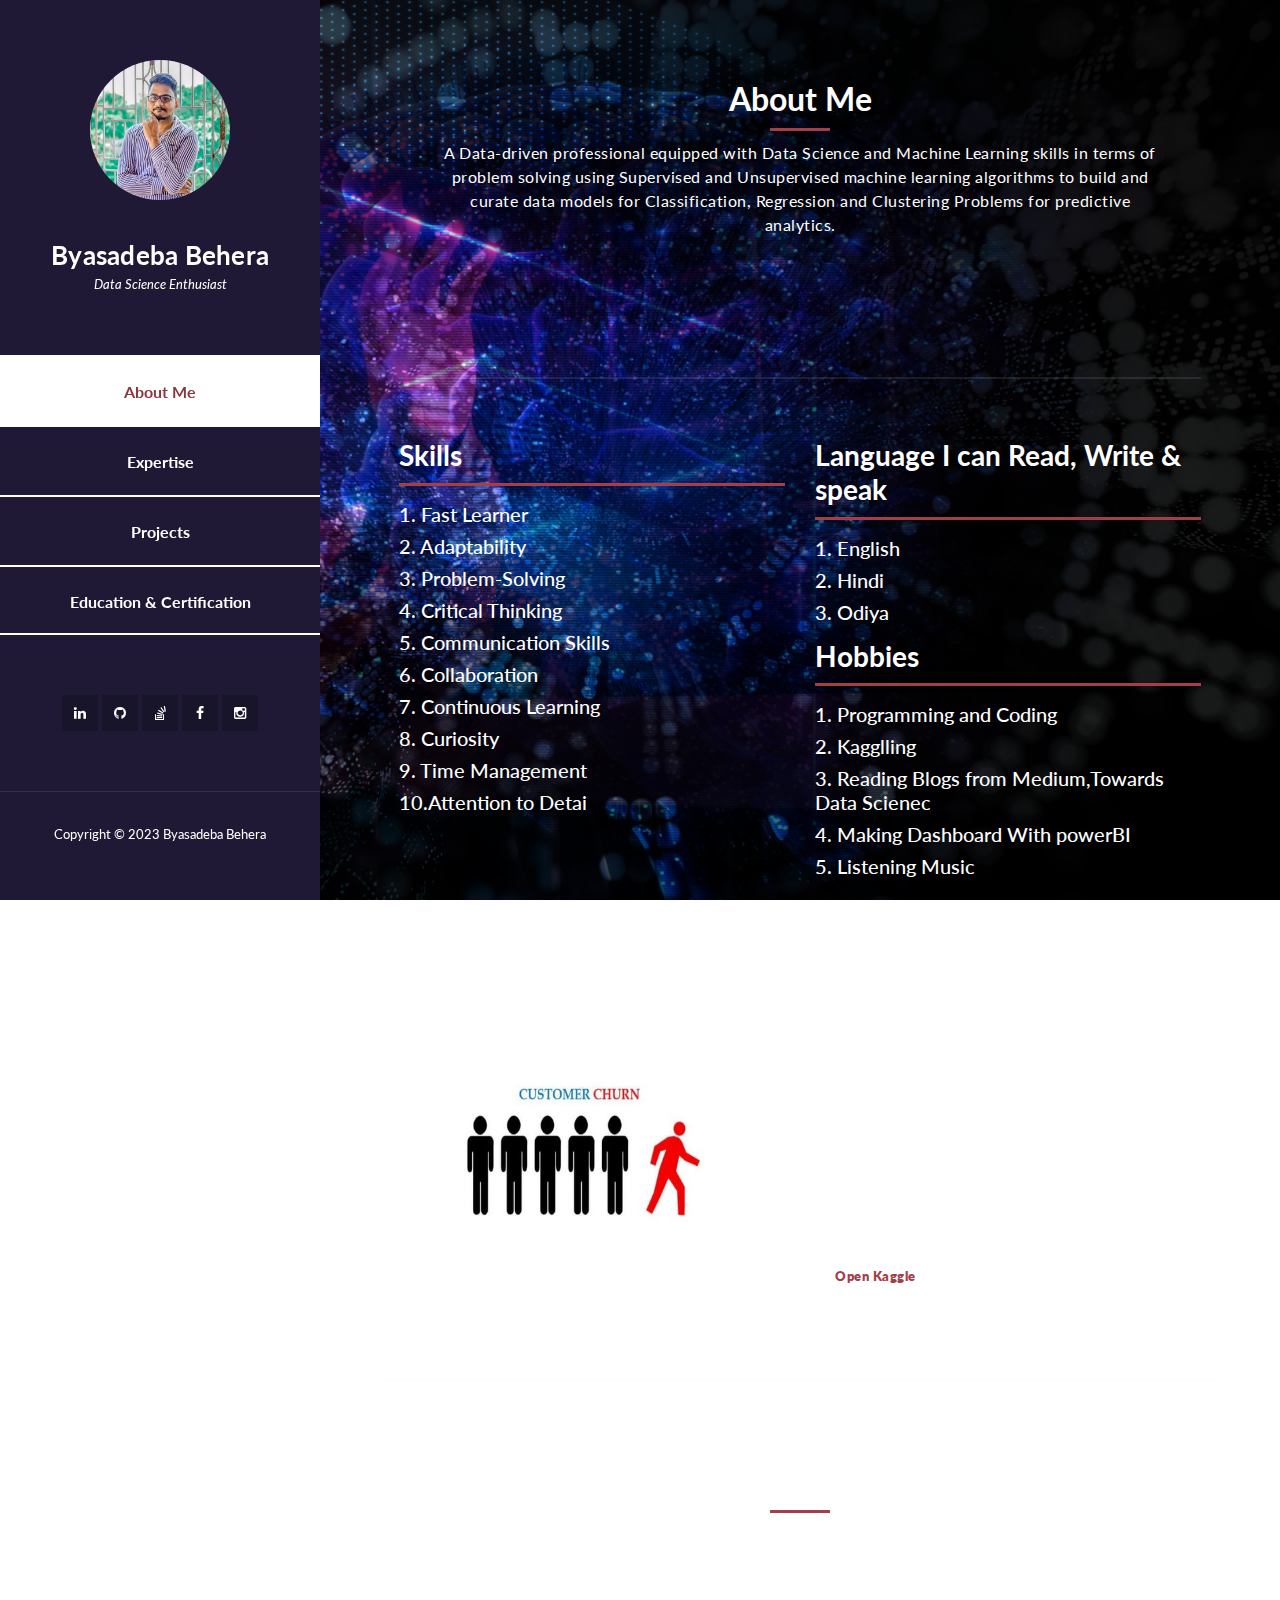
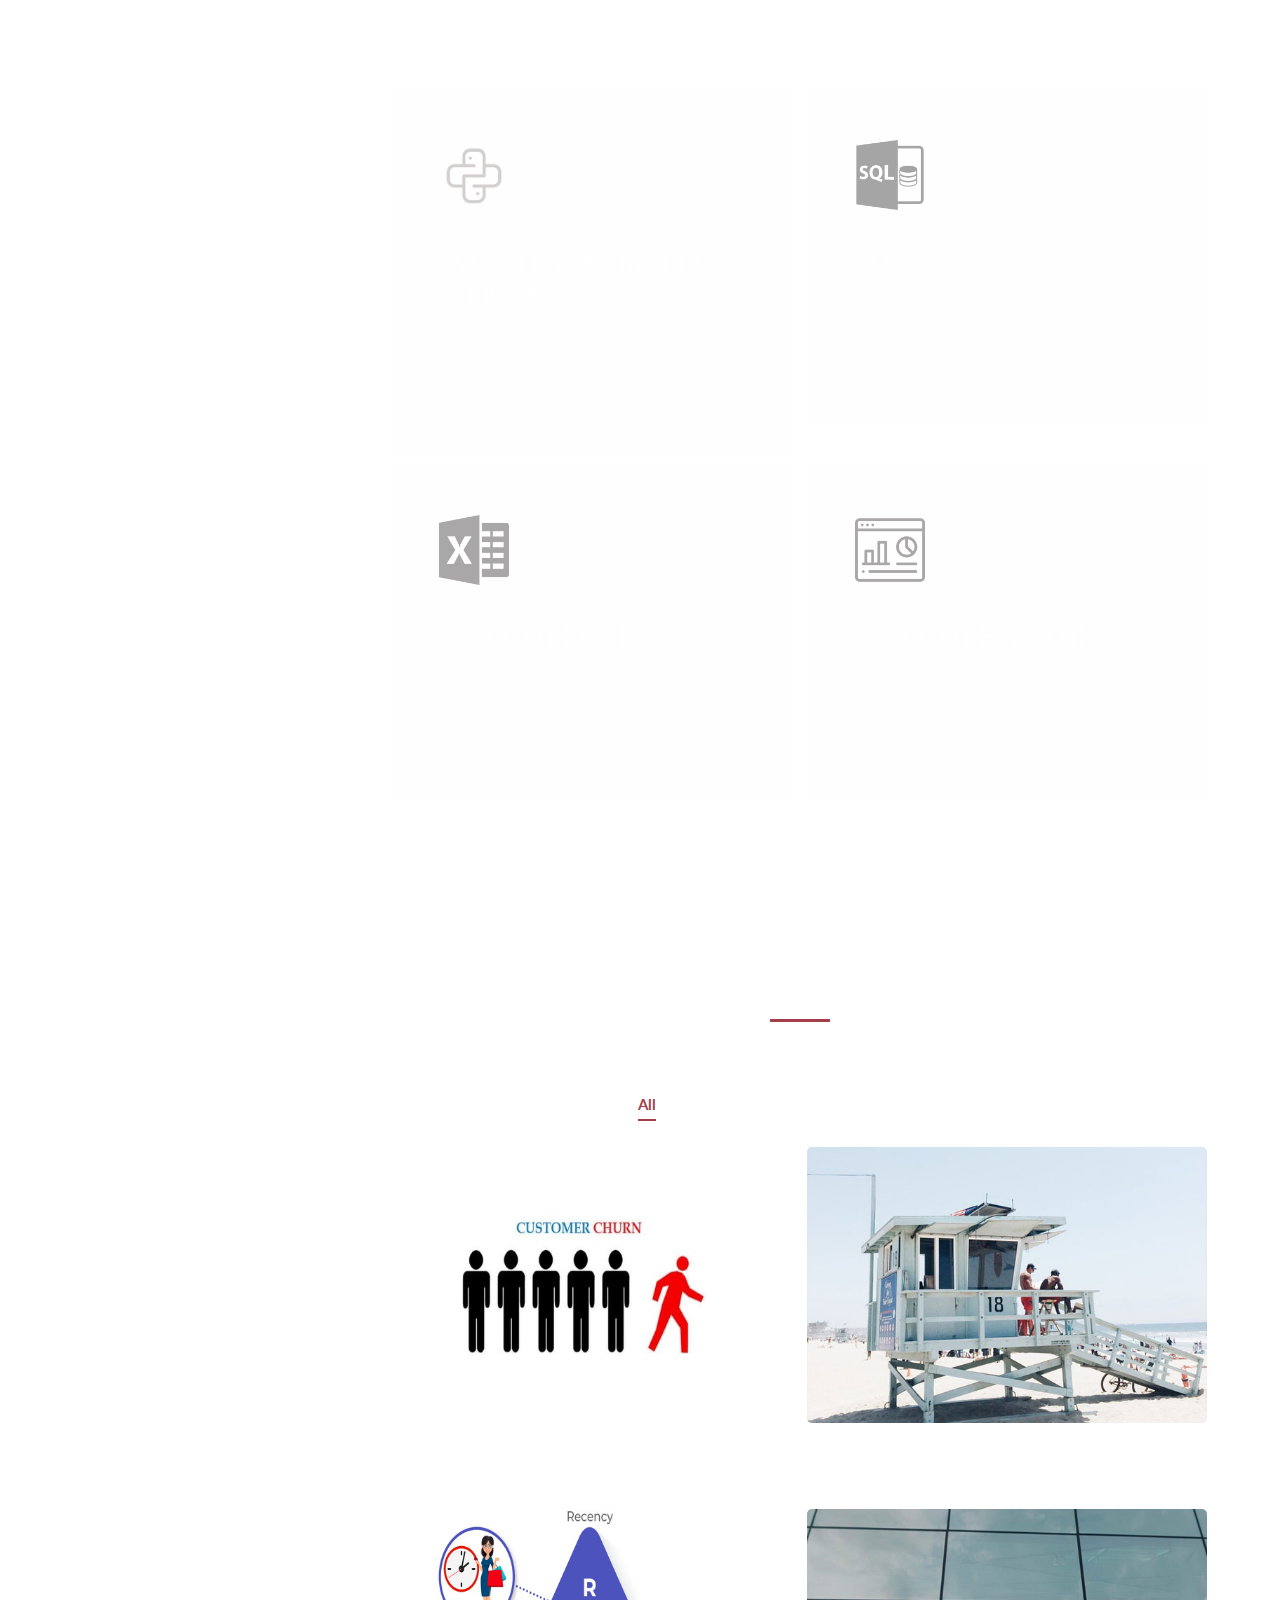
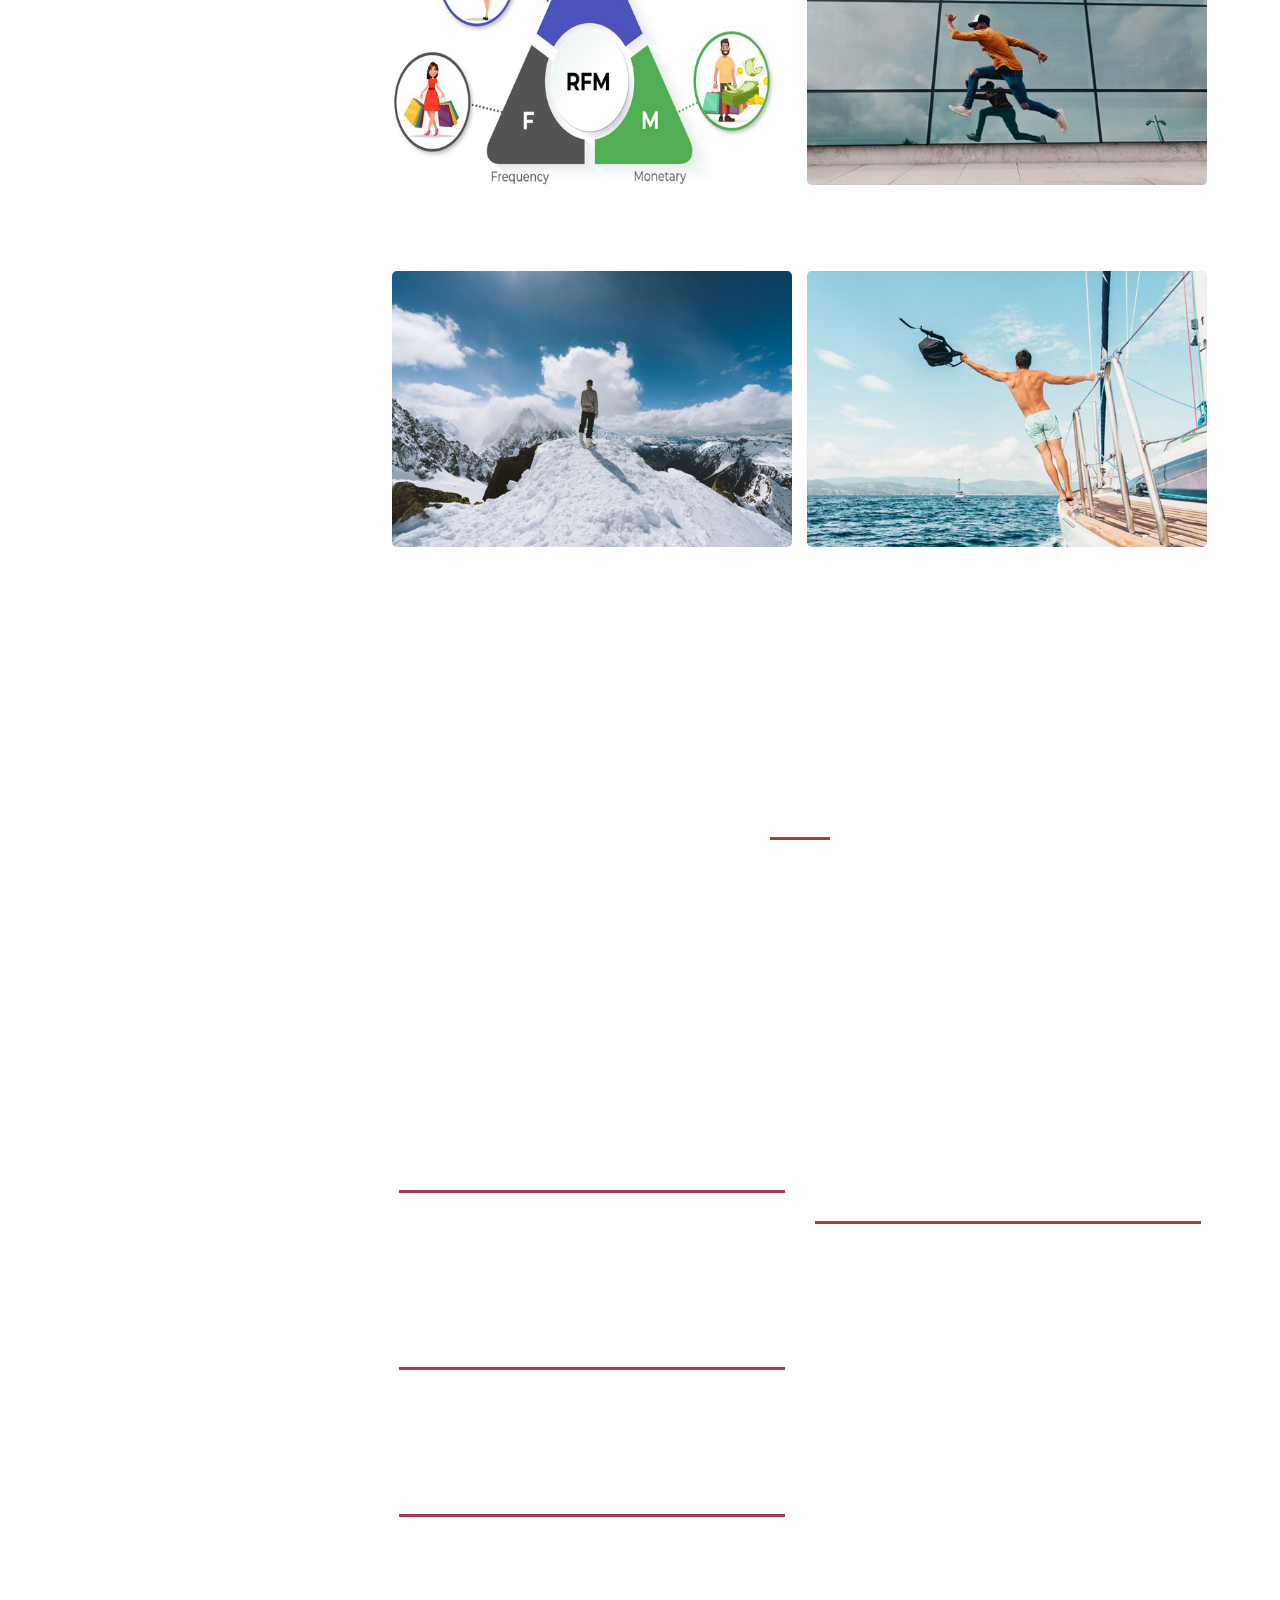
==== commit 4c6a6aa0: "New Project" ====
--- a/index.html
+++ b/index.html
@@ -94,11 +94,57 @@
               Regression and Clustering Problems for predictive analytics.</span
             >
           </div>
+          <div class="right-image-post">
+            <div class="row">
+              <div class="col-md-6">
+                <div class="left-text">
+                  <h2>Skills</h2>
+                  <div class="line-dec" ></div>
+                  <p>
+                    <h5>1. Fast Learner</h5>
+                    <h5>2. Adaptability</h5>
+                    <h5>3. Problem-Solving</h5>
+                    <h5>4. Critical Thinking</h5>
+                    <h5>5. Communication Skills</h5>
+                    <h5>6. Collaboration</h5>
+                    <h5>7. Continuous Learning</h5>
+                    <h5>8. Curiosity</h5>
+                    <h5>9. Time Management</h5>
+                    <h5>10.Attention to Detai</h5> 
+                  </p>
+                </div>
+              </div>
+              <div class="col-md-6">
+                <div class="right-image">
+                  <div class="left-text">
+                    <h2>Language I can Read, Write &#38; speak </h2>
+                    <div class="line-dec" ></div>
+                    <p>
+                      <h5>1. English</h5>
+                      <h5>2. Hindi</h5>
+                      <h5>3. Odiya</h5>
+                    </p> 
+                  </div>
+                  <div class="left-text">
+                    <h2>Hobbies</h2>
+                    <div class="line-dec" ></div>
+                    <p>
+                      <h5>1. Programming and Coding</h5>
+                      <h5>2. Kagglling</h5>
+                      <h5>3. Reading Blogs from Medium,Towards Data Scienec</h5>
+                      <h5>4. Making Dashboard With powerBI</h5>
+                      <h5>5. Listening Music</h5>
+                    </p> 
+                  </div>
+                </div>
+              </div>
+            </div>
+          </div>
           <div class="left-image-post">
             <div class="row">
               <div class="col-md-6">
                 <div class="left-image">
-                  <img src="assets/images/left.png" alt="" />
+                  <img src="assets/images/left.jpg" alt="" />
                 </div>
               </div>
               <div class="col-md-6">
@@ -116,7 +162,7 @@
               </div>
             </div>
           </div>
-          <div class="right-image-post">
+          <!-- <div class="right-image-post">
             <div class="row">
               <div class="col-md-6">
                 <div class="left-text">
@@ -137,9 +183,9 @@
                 <div class="right-image">
                   <img src="assets/images/right-image.jpg" alt="" />
                 </div>
-              </div>
-            </div>
-          </div>
+              </div> 
+            </div>
+          </div> -->
         </div>
       </section>
 
@@ -200,10 +246,8 @@
           <div class="section-heading">
             <h2>Projects</h2>
             <div class="line-dec"></div>
-            <span
-              >Aenean sollicitudin ex mauris, lobortis lobortis diam euismod sit
-              amet. Duis ac elit vulputate, lobortis arcu quis, vehicula
-              mauris.</span
+            <span>
+              </span
             >
           </div>
           <div class="row">
@@ -237,7 +281,7 @@
                 <label
                   ><input
                     type="radio"
-                    data-type="animals"
+                    data-type="Clustering"
                     name="isotope-filter"
                   />
                   <span>Clustering</span></label
@@ -247,7 +291,7 @@
                 <div class="isotope-item" data-type="regression">
                   <figure class="snip1321">
                     <img
-                      src="assets/images/left.png"
+                      src="assets/images/left.jpg"
                       alt="sq-sample26"
                     />
                     <figcaption>
@@ -279,21 +323,19 @@
                   </figure>
                 </div>
 
-                <div class="isotope-item" data-type="animals">
+                <div class="isotope-item" data-type="Clustering">
                   <figure class="snip1321">
                     <img
-                      src="assets/images/portfolio-03.jpg"
+                      src="assets/images/RFM.jpg"
                       alt="sq-sample26"
                     />
                     <figcaption>
                       <a
-                        href="assets/images/portfolio-03.jpg"
-                        data-lightbox="image-1"
-                        data-title="Caption"
-                        ><i class="fa fa-search"></i
+                        href="https://www.kaggle.com/byasabebabehera/customer-segmentation" target="_blank"
+                        ><i class="fa fa-folder-open"></i
                       ></a>
-                      <h4>Item Third</h4>
-                      <span>customize anything</span>
+                      <h4>Customer Segmentation Using RFM Analysis</h4>
+                      <span>Open In kaggle</span>
                     </figcaption>
                   </figure>
                 </div>
@@ -368,8 +410,7 @@
             <span
               >A Data-driven professional equipped with Data Science and Machine Learning skills in terms of problem solving using 
               Supervised and Unsupervised machine learning algorithms to build and curate data models for Classification, 
-              Regression and Clustering Problems for predictive analytics.</span
-            >
+              Regression and Clustering Problems for predictive analytics.</span>
           </div>
           <div class="right-image-post">
             <div class="row">
--- a/assets/css/templatemo-style.css
+++ b/assets/css/templatemo-style.css
@@ -317,6 +317,11 @@
     background-color: #a43f49;
     margin: 10px auto;
 }
+.left-text h2 { 
+    font-size: 28px;
+    font-weight: 700;
+    color: #fff;
+}
 
 .section-heading span {
     margin-top: 5px;
@@ -370,6 +375,12 @@
 /* Left & Right Post */
 
 .right-image-post {
+    margin-top: 60px;
+    padding-top: 60px;
+    border-top: 2px solid rgba(250, 250, 250, 0.1);
+}
+
+.left-image-post {
     margin-top: 60px;
     padding-top: 60px;
     border-top: 2px solid rgba(250, 250, 250, 0.1);
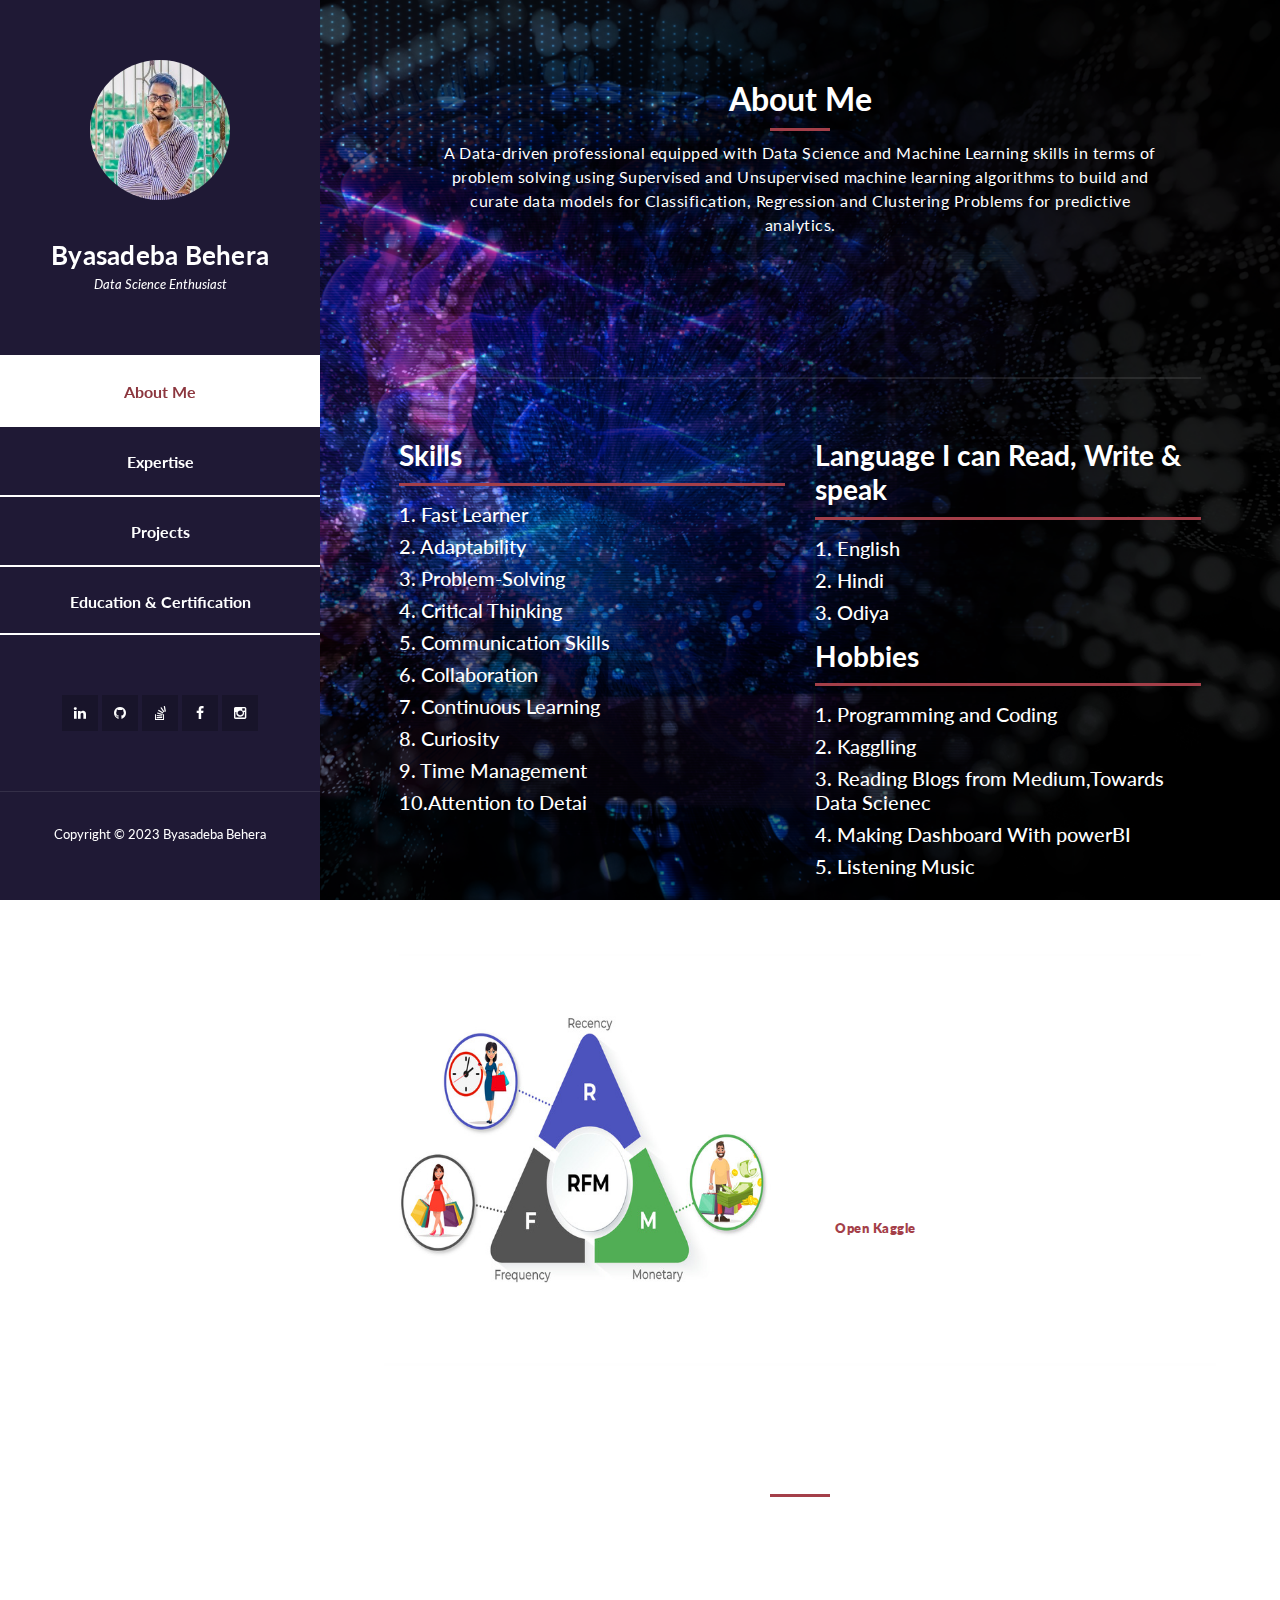
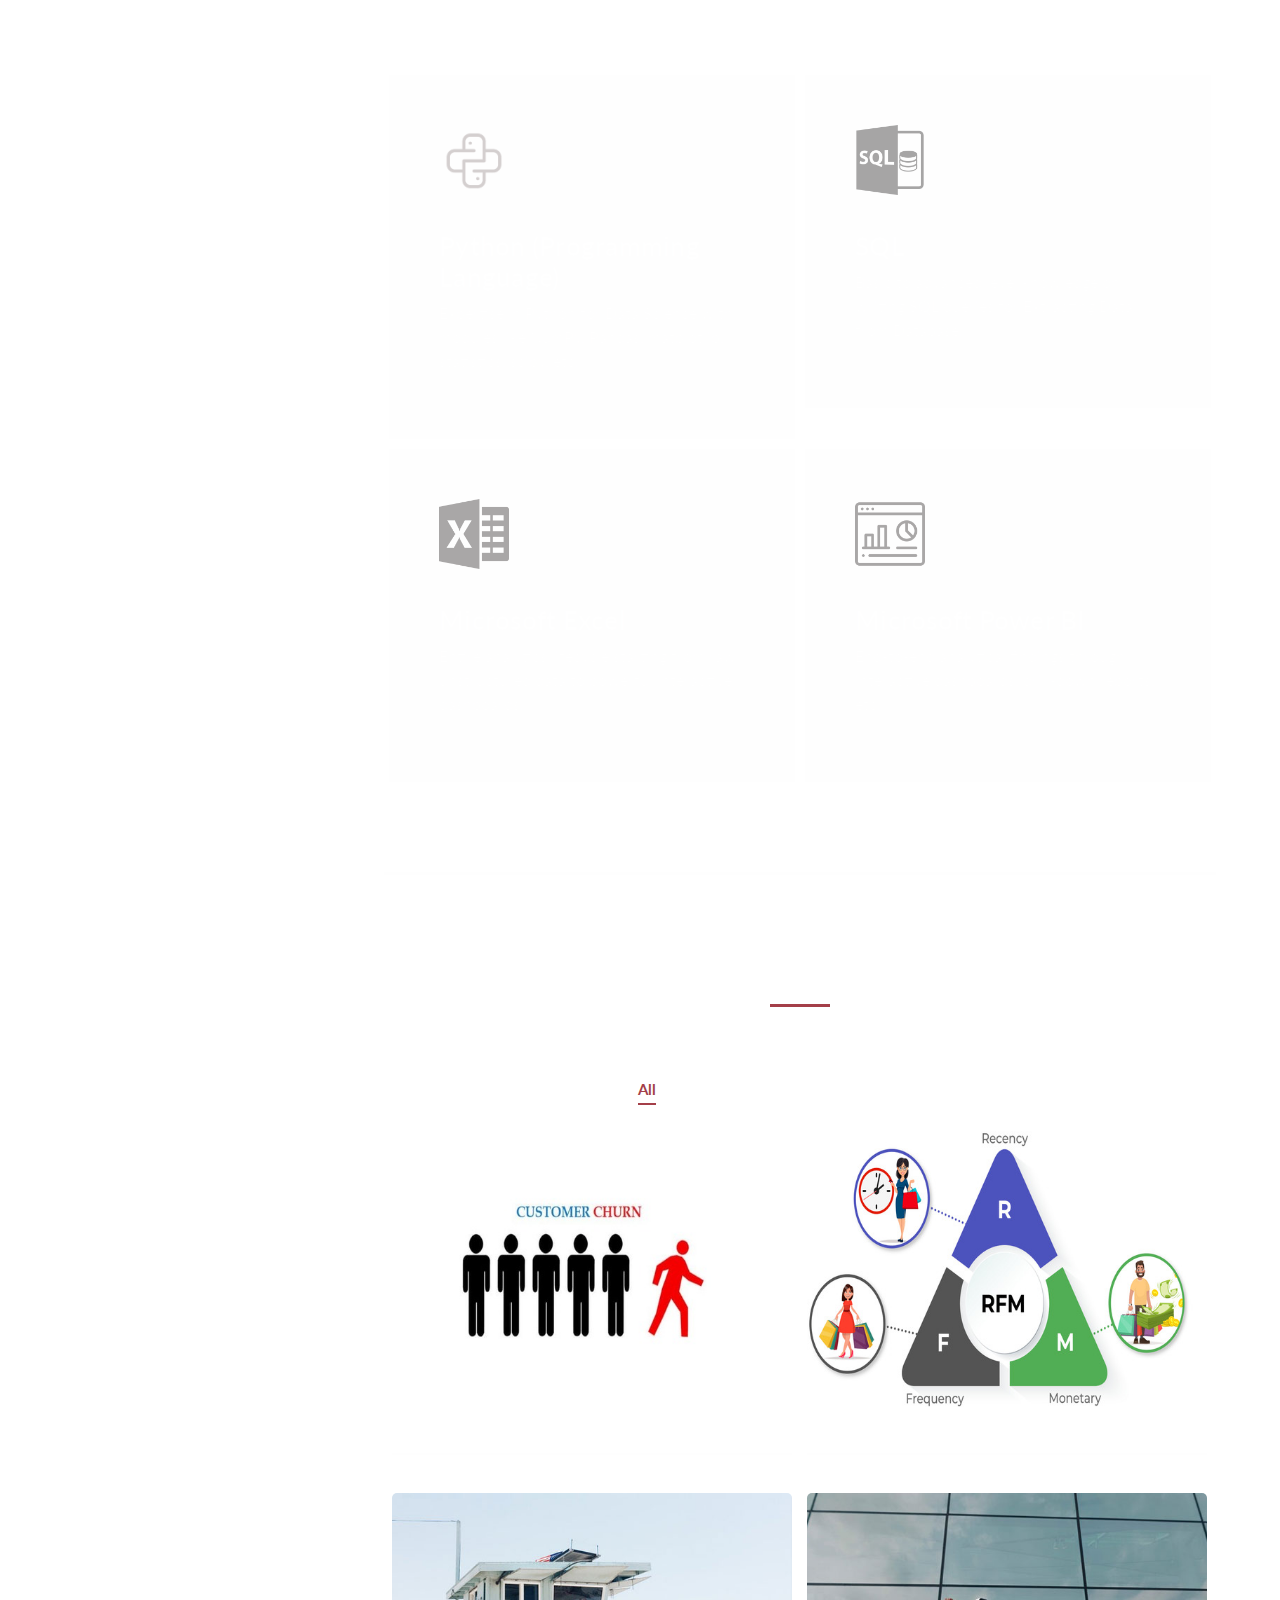
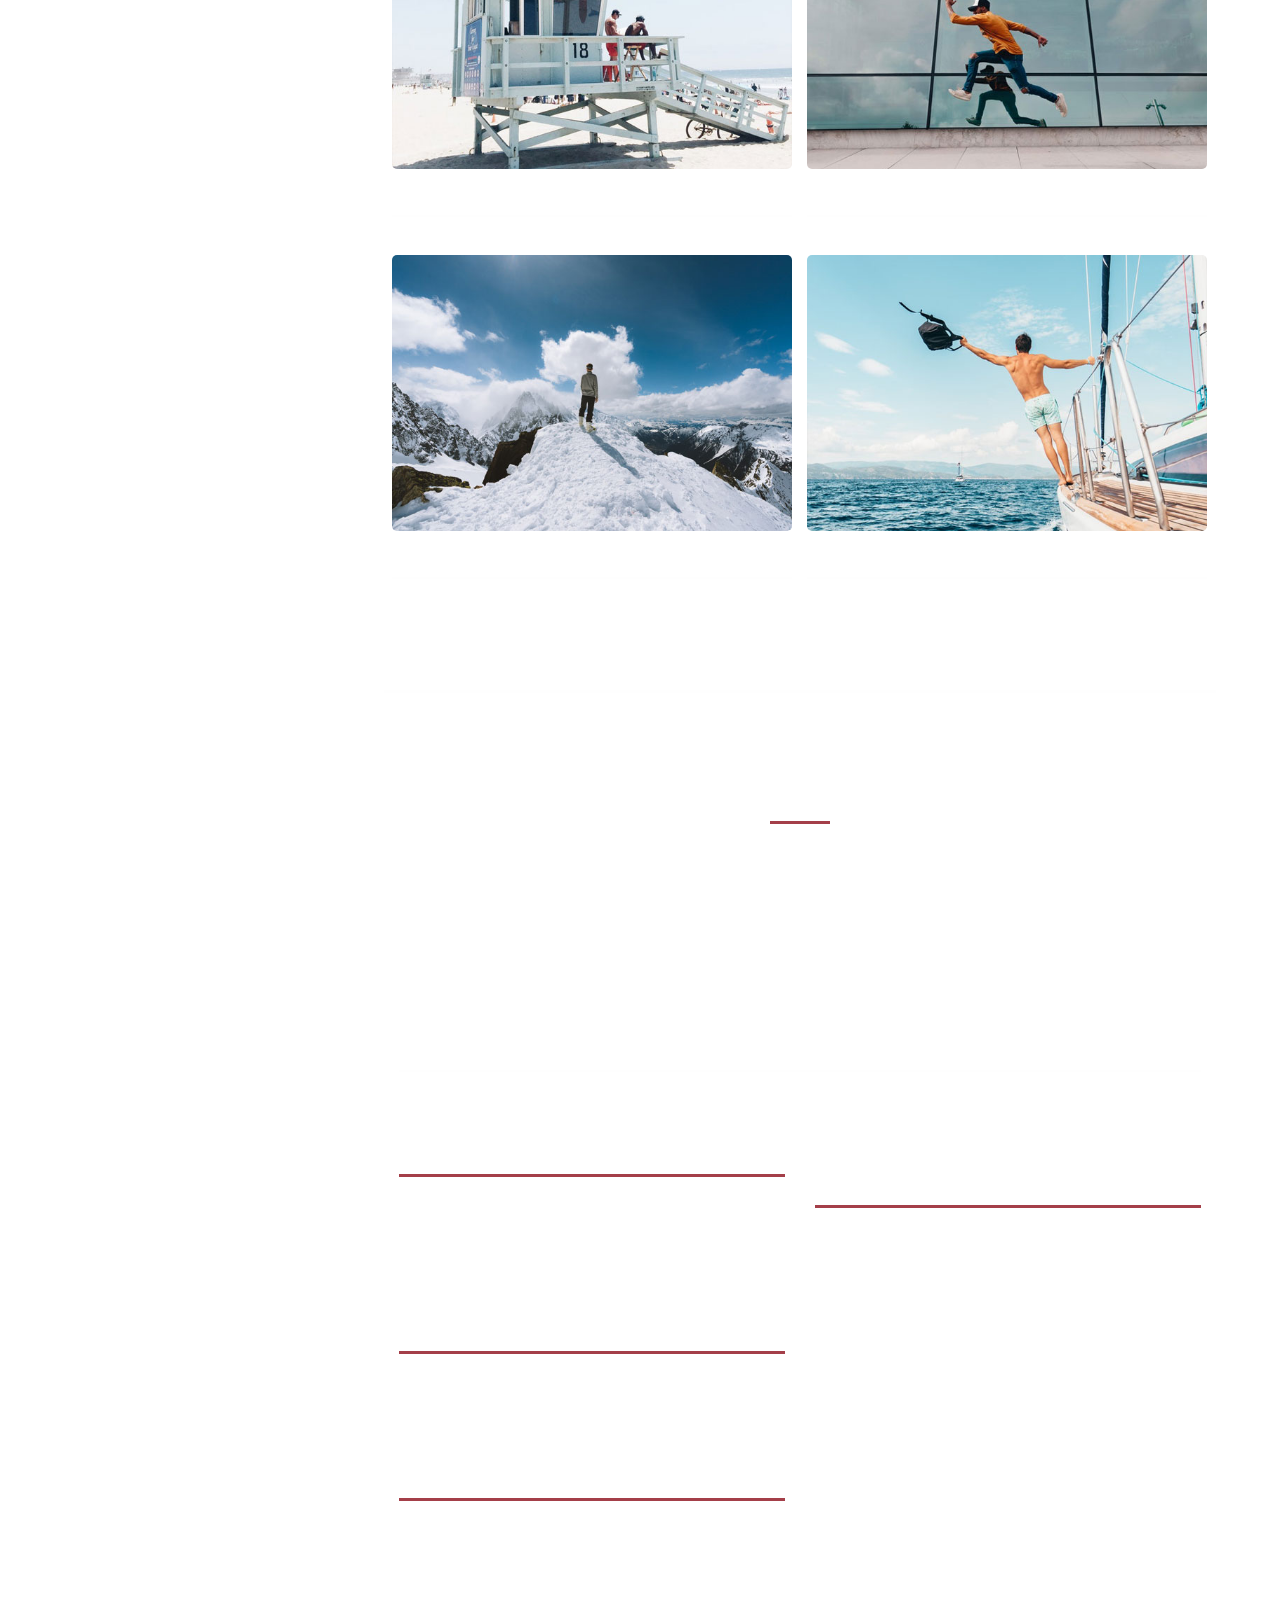
==== commit 4f677a44: "Changes" ====
--- a/index.html
+++ b/index.html
@@ -144,19 +144,18 @@
             <div class="row">
               <div class="col-md-6">
                 <div class="left-image">
-                  <img src="assets/images/left.jpg" alt="" />
+                  <img src="assets/images/RFM.jpg" alt="" />
                 </div>
               </div>
               <div class="col-md-6">
                 <div class="right-text">
-                  <h4>Telecome Customer Churn</h4>
-                  <p>
-                    In the Customer churn prediction case study, with the help of visualization library e.g. matplotlib and seaborn
-                    to analyze our dataset , we use supervised learning along with efficient data modelling techniques to predict the outcomes
-                     using machine learning algorithms such as logistic regression, decision tree, random forest, etc. 
+                  <h4>Customer Segmentation</h4>
+                  <p>
+                    In this Customer Segmentation case study ,We are using RFM Analysis (Recency,Frequency,Monetary).
+                    with the help of these freture we made clusters using KMeans algorithm to get types of various kinds of Customer.
                   </p>
                   <div class="white-button">
-                    <a href="https://www.kaggle.com/code/byasabebabehera/telecome-customer-churn" target="_blank">Open kaggle</a>
+                    <a href="https://www.kaggle.com/byasabebabehera/customer-segmentation" target="_blank">Open kaggle</a>
                   </div>
                 </div>
               </div>
@@ -273,7 +272,7 @@
                 <label
                   ><input
                     type="radio"
-                    data-type="nature"
+                    data-type="Classification"
                     name="isotope-filter"
                   />
                   <span>Classification</span></label
@@ -288,7 +287,7 @@
                 >
               </form>
               <div class="isotope-box">
-                <div class="isotope-item" data-type="regression">
+                <div class="isotope-item" data-type="Classification">
                   <figure class="snip1321">
                     <img
                       src="assets/images/left.jpg"
@@ -304,7 +303,24 @@
                   </figure>
                 </div>
 
-                <div class="isotope-item" data-type="nature">
+                <div class="isotope-item" data-type="Clustering">
+                  <figure class="snip1321">
+                    <img
+                      src="assets/images/RFM.jpg"
+                      alt="sq-sample26"
+                    />
+                    <figcaption>
+                      <a
+                        href="https://www.kaggle.com/byasabebabehera/customer-segmentation" target="_blank"
+                        ><i class="fa fa-folder-open"></i
+                      ></a>
+                      <h4>Customer Segmentation Using RFM Analysis</h4>
+                      <span>Open In kaggle</span>
+                    </figcaption>
+                  </figure>
+                </div>
+
+                <div class="isotope-item" data-type="regression">
                   <figure class="snip1321">
                     <img
                       src="assets/images/portfolio-02.jpg"
@@ -323,22 +339,7 @@
                   </figure>
                 </div>
 
-                <div class="isotope-item" data-type="Clustering">
-                  <figure class="snip1321">
-                    <img
-                      src="assets/images/RFM.jpg"
-                      alt="sq-sample26"
-                    />
-                    <figcaption>
-                      <a
-                        href="https://www.kaggle.com/byasabebabehera/customer-segmentation" target="_blank"
-                        ><i class="fa fa-folder-open"></i
-                      ></a>
-                      <h4>Customer Segmentation Using RFM Analysis</h4>
-                      <span>Open In kaggle</span>
-                    </figcaption>
-                  </figure>
-                </div>
+                
 
                 <div class="isotope-item" data-type="people">
                   <figure class="snip1321">
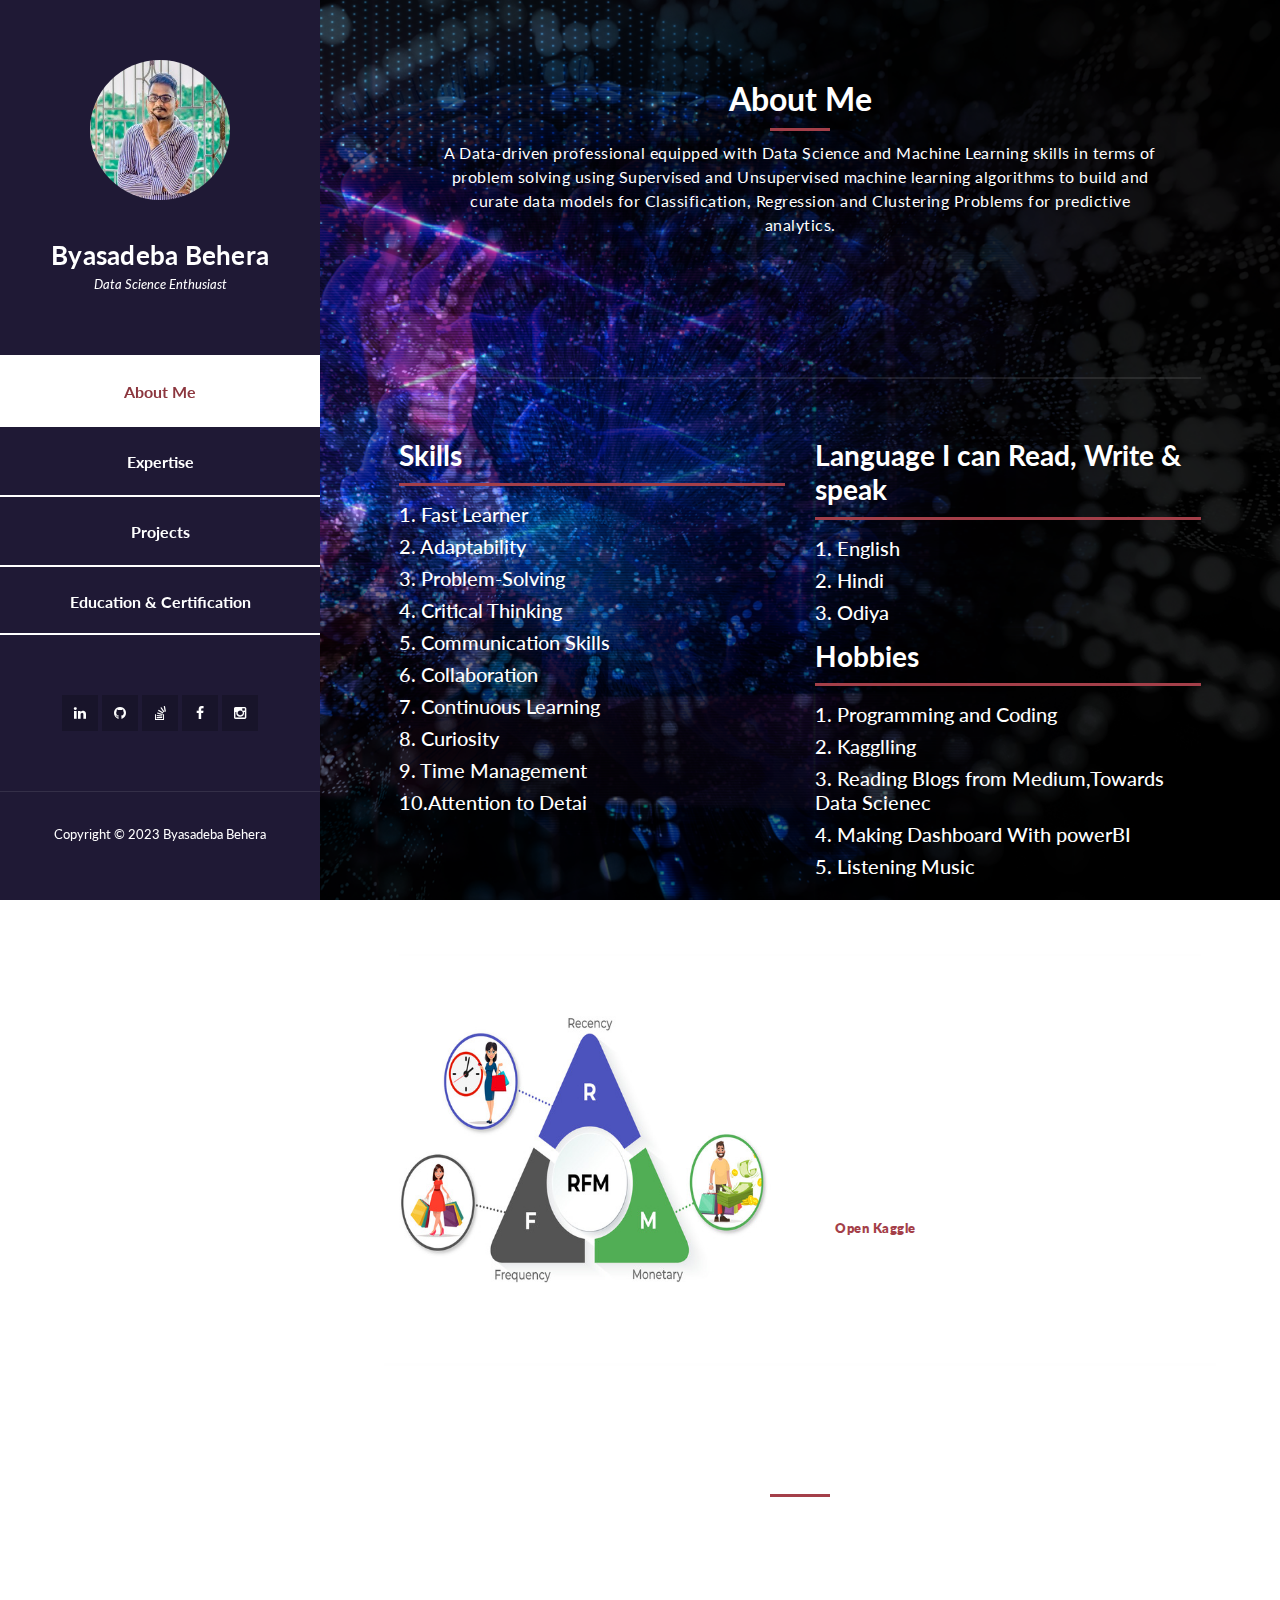
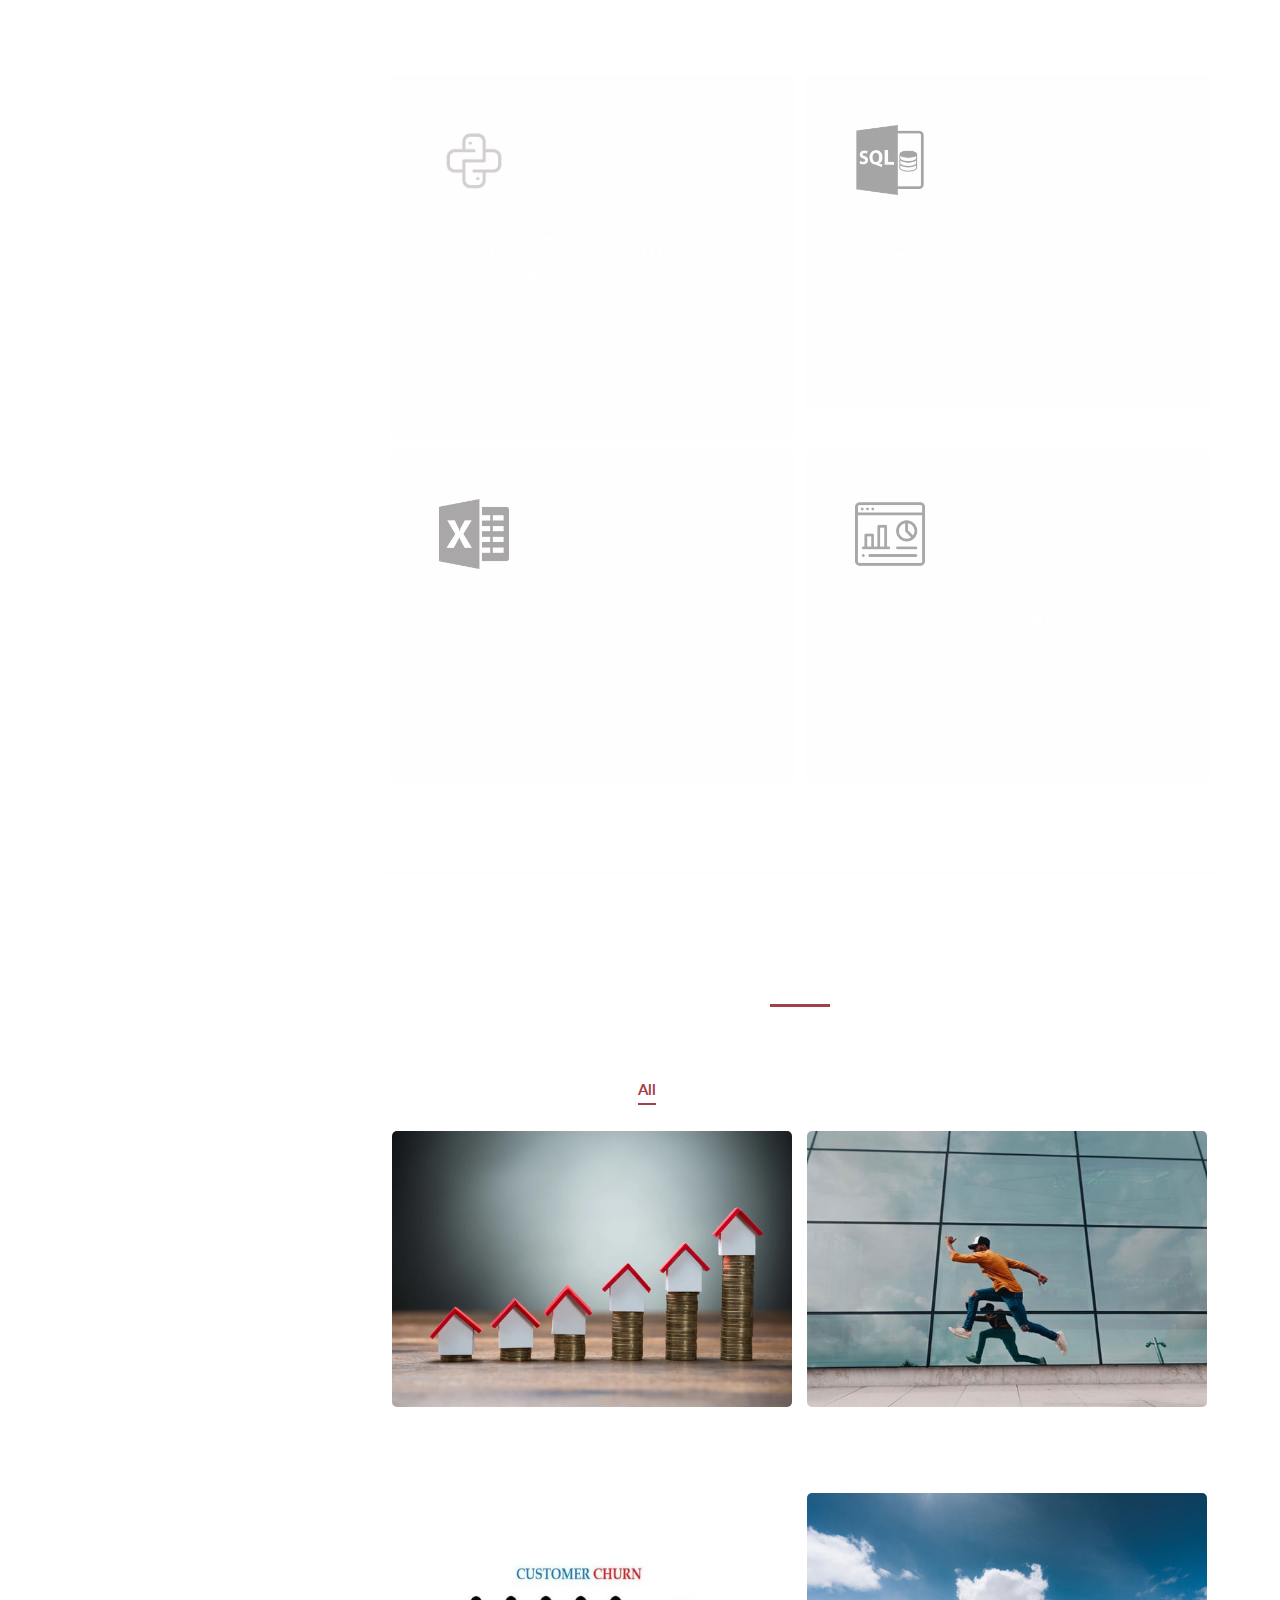
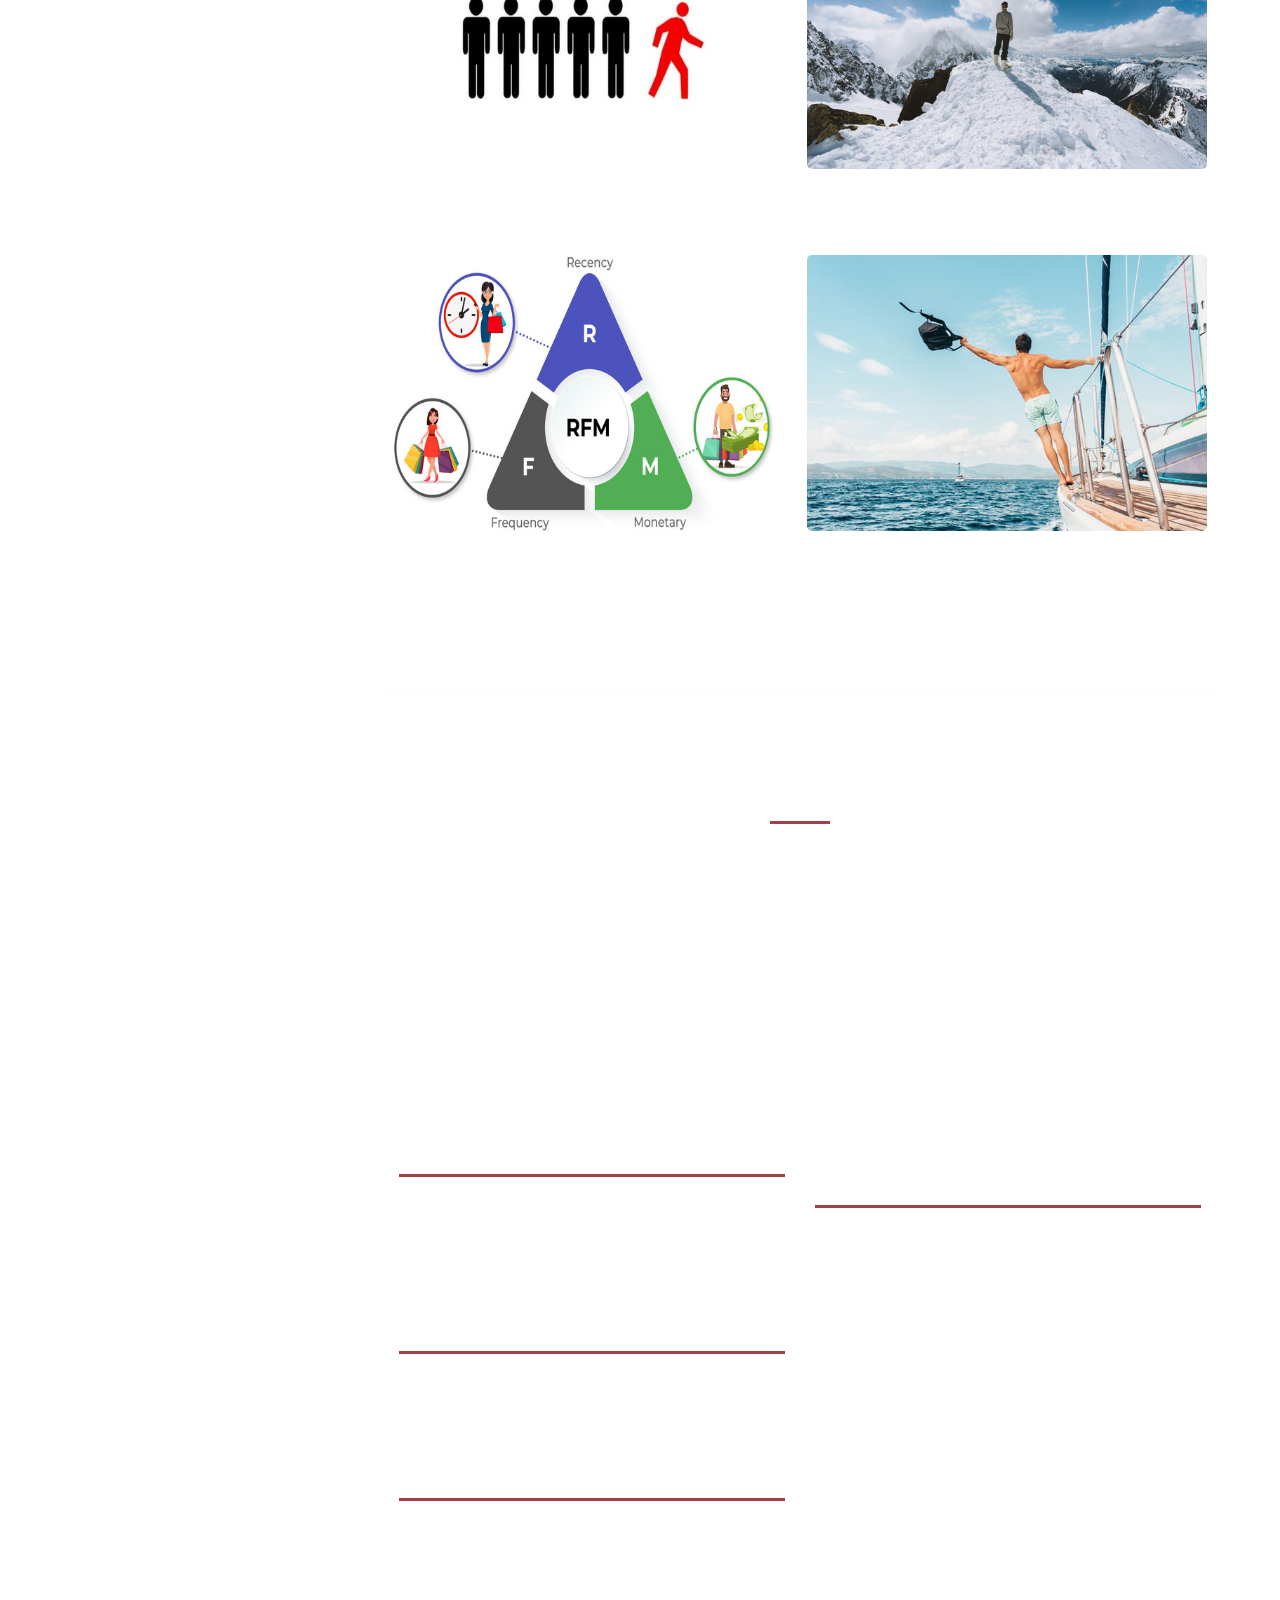
==== commit 33e4ba2f: "Regression" ====
--- a/index.html
+++ b/index.html
@@ -287,61 +287,26 @@
                 >
               </form>
               <div class="isotope-box">
-                <div class="isotope-item" data-type="Classification">
+
+                <div class="isotope-item" data-type="regression">
                   <figure class="snip1321">
                     <img
-                      src="assets/images/left.jpg"
+                      src="assets/images/House prices.jpg"
                       alt="sq-sample26"
                     />
                     <figcaption>
                       <a
-                        href="https://www.kaggle.com/code/byasabebabehera/telecome-customer-churn" target="_blank"
-                        ><i class="fa fa-folder-open"></i></a>
-                      <h4>Customer Churn</h4>
-                      <span>Open In Kaggle</span>
+                        href="https://www.kaggle.com/code/byasabebabehera/house-price-prediction" target="_blank"
+                        
+                        ><i class="fa fa-folder-open"></i
+                      ></a>
+                      <h4>House Price Prediction</h4>
+                      <span>Open in kaggle</span>
                     </figcaption>
                   </figure>
                 </div>
 
-                <div class="isotope-item" data-type="Clustering">
-                  <figure class="snip1321">
-                    <img
-                      src="assets/images/RFM.jpg"
-                      alt="sq-sample26"
-                    />
-                    <figcaption>
-                      <a
-                        href="https://www.kaggle.com/byasabebabehera/customer-segmentation" target="_blank"
-                        ><i class="fa fa-folder-open"></i
-                      ></a>
-                      <h4>Customer Segmentation Using RFM Analysis</h4>
-                      <span>Open In kaggle</span>
-                    </figcaption>
-                  </figure>
-                </div>
-
                 <div class="isotope-item" data-type="regression">
-                  <figure class="snip1321">
-                    <img
-                      src="assets/images/portfolio-02.jpg"
-                      alt="sq-sample26"
-                    />
-                    <figcaption>
-                      <a
-                        href="assets/images/portfolio-02.jpg"
-                        data-lightbox="image-1"
-                        data-title="Caption"
-                        ><i class="fa fa-search"></i
-                      ></a>
-                      <h4>Second Title</h4>
-                      <span>please tell your friends</span>
-                    </figcaption>
-                  </figure>
-                </div>
-
-                
-
-                <div class="isotope-item" data-type="people">
                   <figure class="snip1321">
                     <img
                       src="assets/images/portfolio-04.jpg"
@@ -360,7 +325,24 @@
                   </figure>
                 </div>
 
-                <div class="isotope-item" data-type="nature">
+
+                <div class="isotope-item" data-type="Classification">
+                  <figure class="snip1321">
+                    <img
+                      src="assets/images/left.jpg"
+                      alt="sq-sample26"
+                    />
+                    <figcaption>
+                      <a
+                        href="https://www.kaggle.com/code/byasabebabehera/telecome-customer-churn" target="_blank"
+                        ><i class="fa fa-folder-open"></i></a>
+                      <h4>Customer Churn</h4>
+                      <span>Open In Kaggle</span>
+                    </figcaption>
+                  </figure>
+                </div>
+
+                <div class="isotope-item" data-type="Classification">
                   <figure class="snip1321">
                     <img
                       src="assets/images/portfolio-05.jpg"
@@ -379,7 +361,26 @@
                   </figure>
                 </div>
 
-                <div class="isotope-item" data-type="animals">
+
+
+                <div class="isotope-item" data-type="Clustering">
+                  <figure class="snip1321">
+                    <img
+                      src="assets/images/RFM.jpg"
+                      alt="sq-sample26"
+                    />
+                    <figcaption>
+                      <a
+                        href="https://www.kaggle.com/byasabebabehera/customer-segmentation" target="_blank"
+                        ><i class="fa fa-folder-open"></i
+                      ></a>
+                      <h4>Customer Segmentation Using RFM Analysis</h4>
+                      <span>Open In kaggle</span>
+                    </figcaption>
+                  </figure>
+                </div>
+
+                <div class="isotope-item" data-type="Clustering">
                   <figure class="snip1321">
                     <img
                       src="assets/images/portfolio-06.jpg"
@@ -397,6 +398,16 @@
                     </figcaption>
                   </figure>
                 </div>
+
+                
+
+                
+
+                
+
+                
+
+                
               </div>
             </div>
           </div>
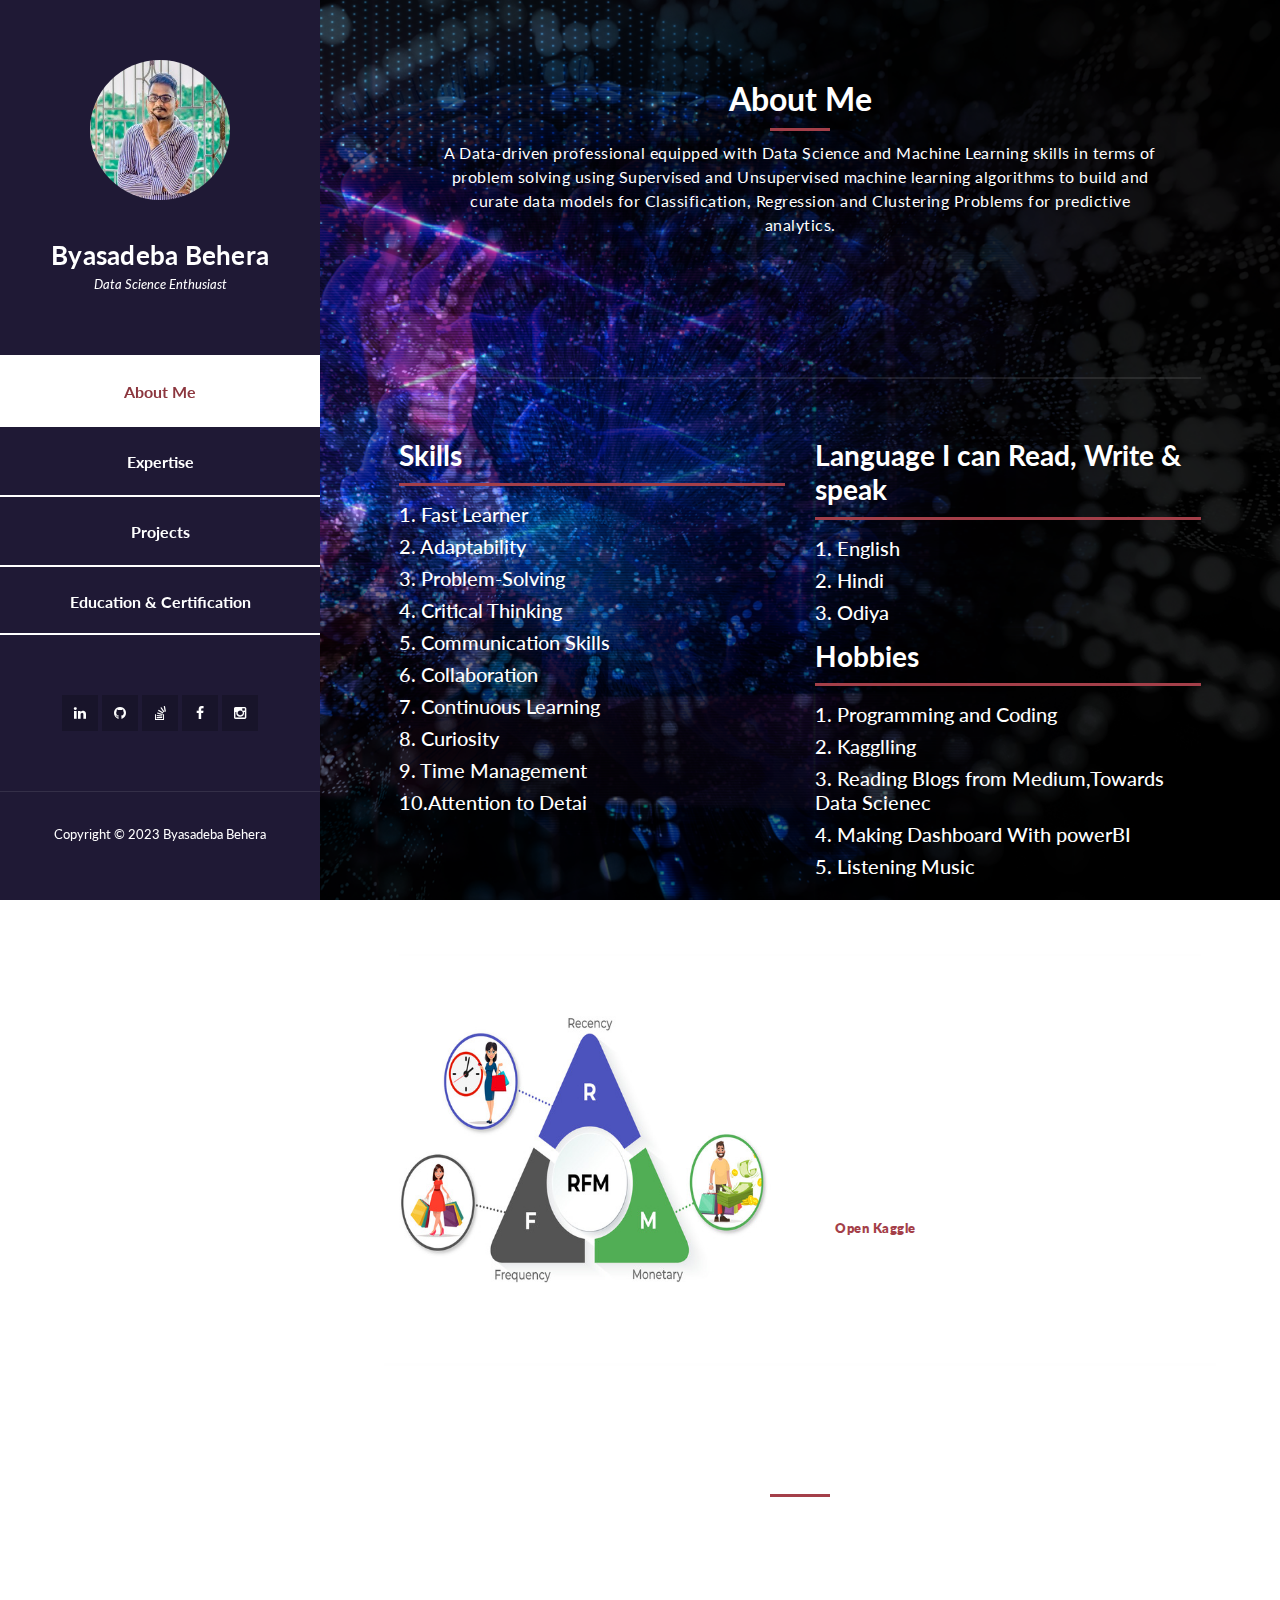
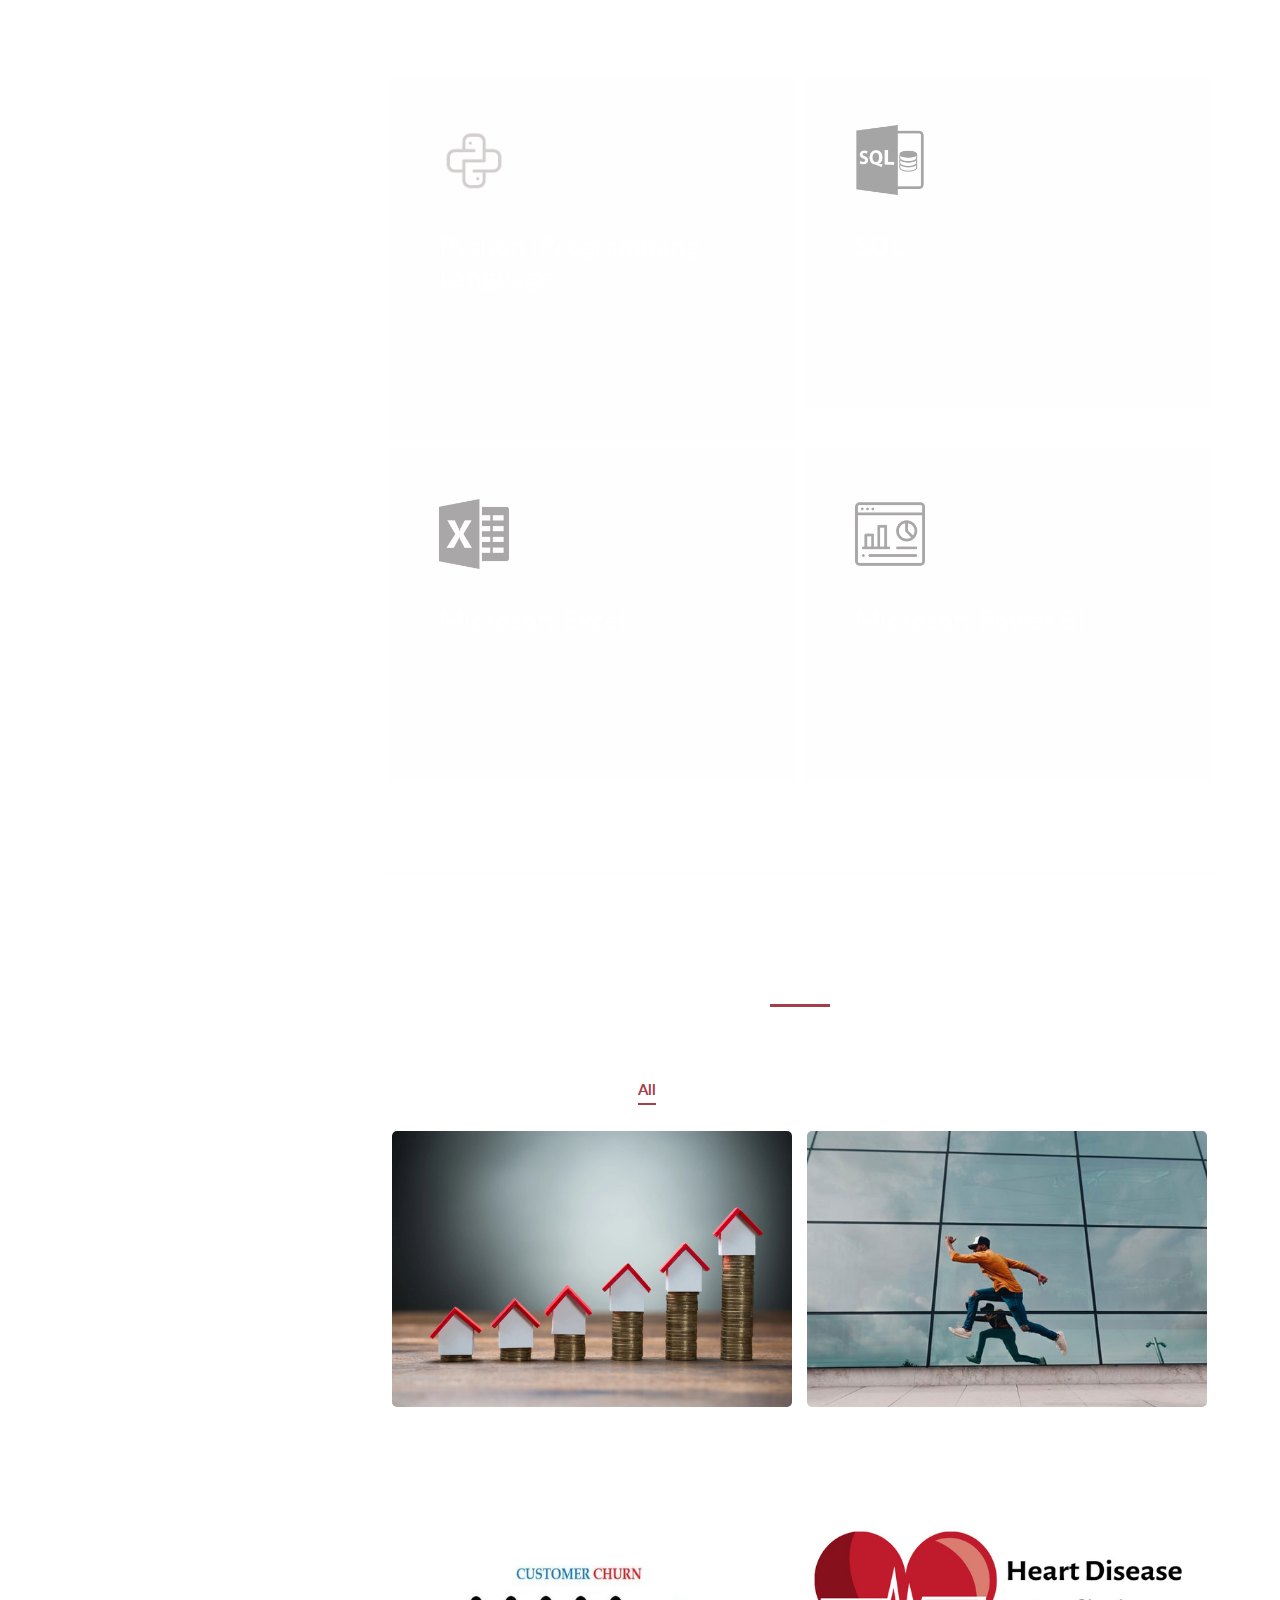
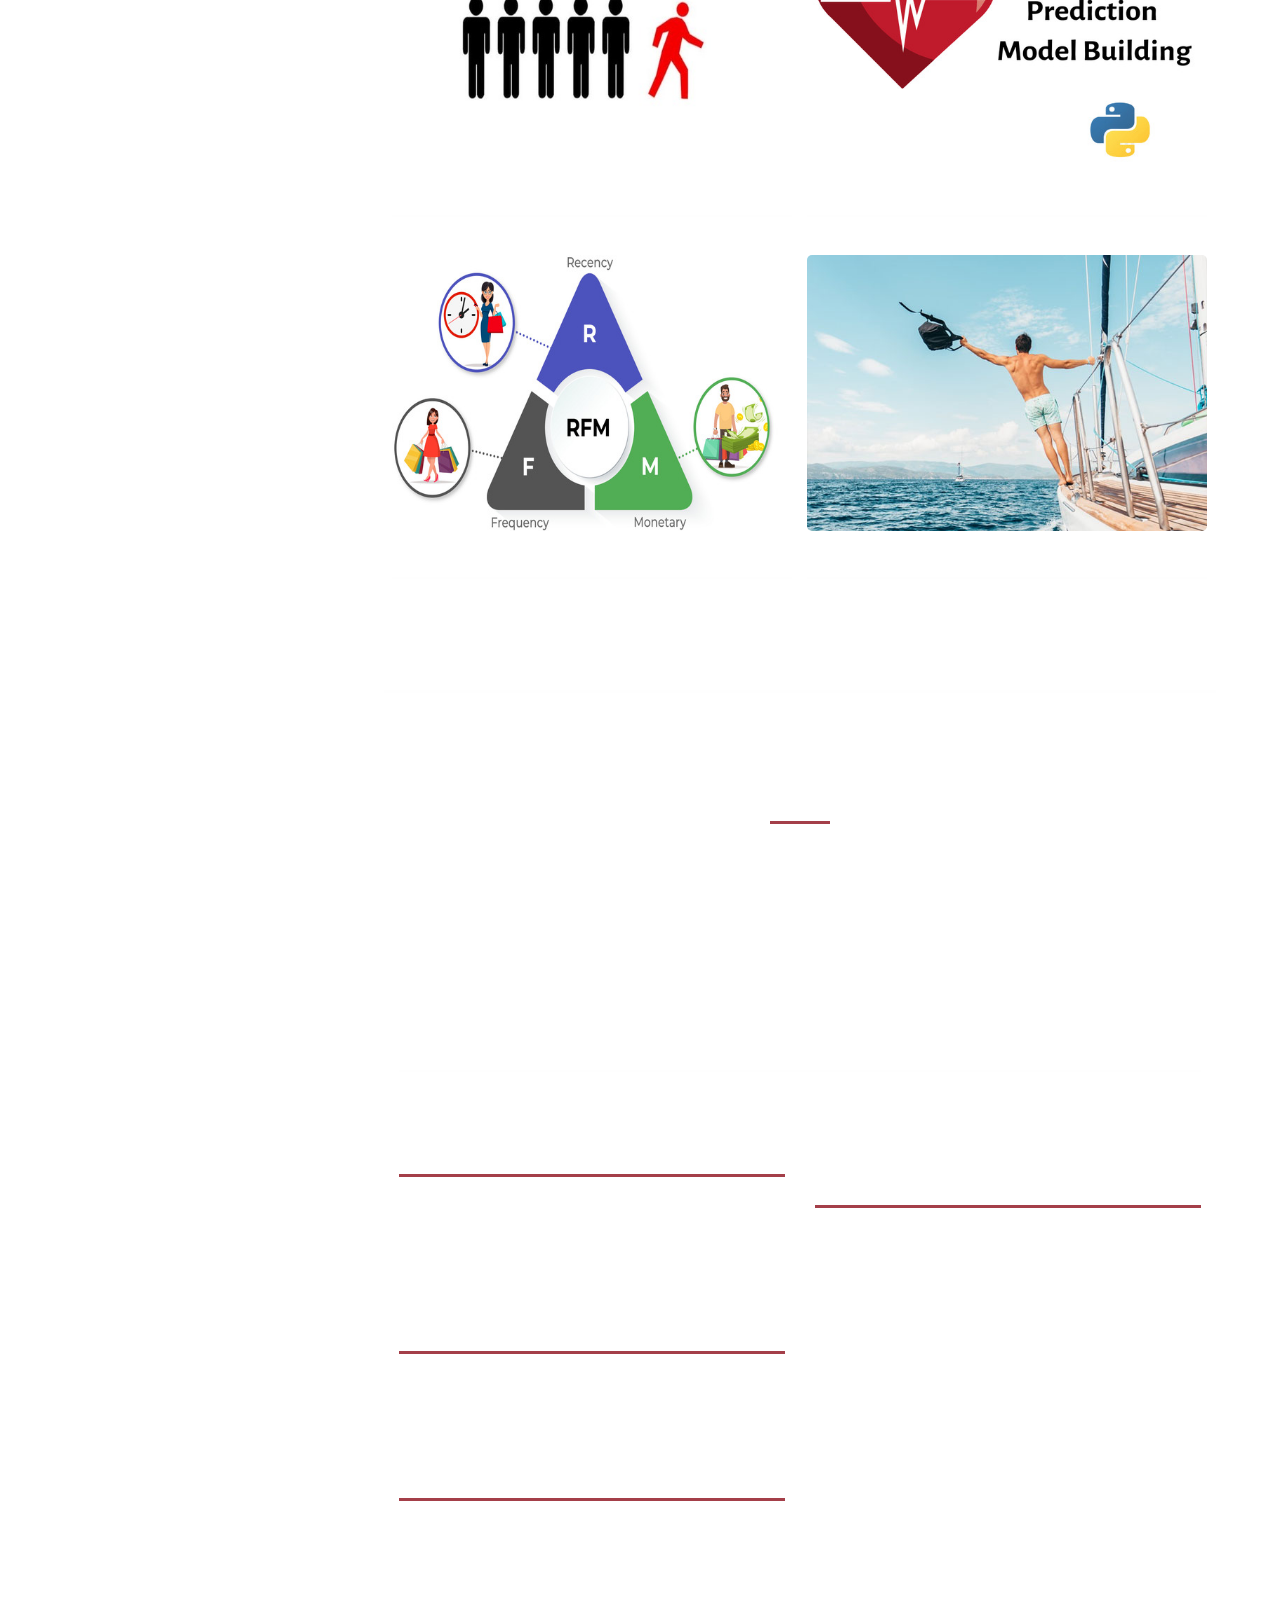
==== commit ebb68a3c: "Classification" ====
--- a/index.html
+++ b/index.html
@@ -345,18 +345,16 @@
                 <div class="isotope-item" data-type="Classification">
                   <figure class="snip1321">
                     <img
-                      src="assets/images/portfolio-05.jpg"
+                      src="assets/images/heart-disease.jpg"
                       alt="sq-sample26"
                     />
                     <figcaption>
                       <a
-                        href="assets/images/portfolio-05.jpg"
-                        data-lightbox="image-1"
-                        data-title="Caption"
-                        ><i class="fa fa-search"></i
+                        href="https://www.kaggle.com/code/byasabebabehera/heart-disease" target="_blank"
+                        ><i class="fa fa-folder-open"></i
                       ></a>
-                      <h4>Fifth Awesome</h4>
-                      <span>Ut sollicitudin risus</span>
+                      <h4>Heart Disease Prediction</h4>
+                      <span>Open in Kaggle</span>
                     </figcaption>
                   </figure>
                 </div>
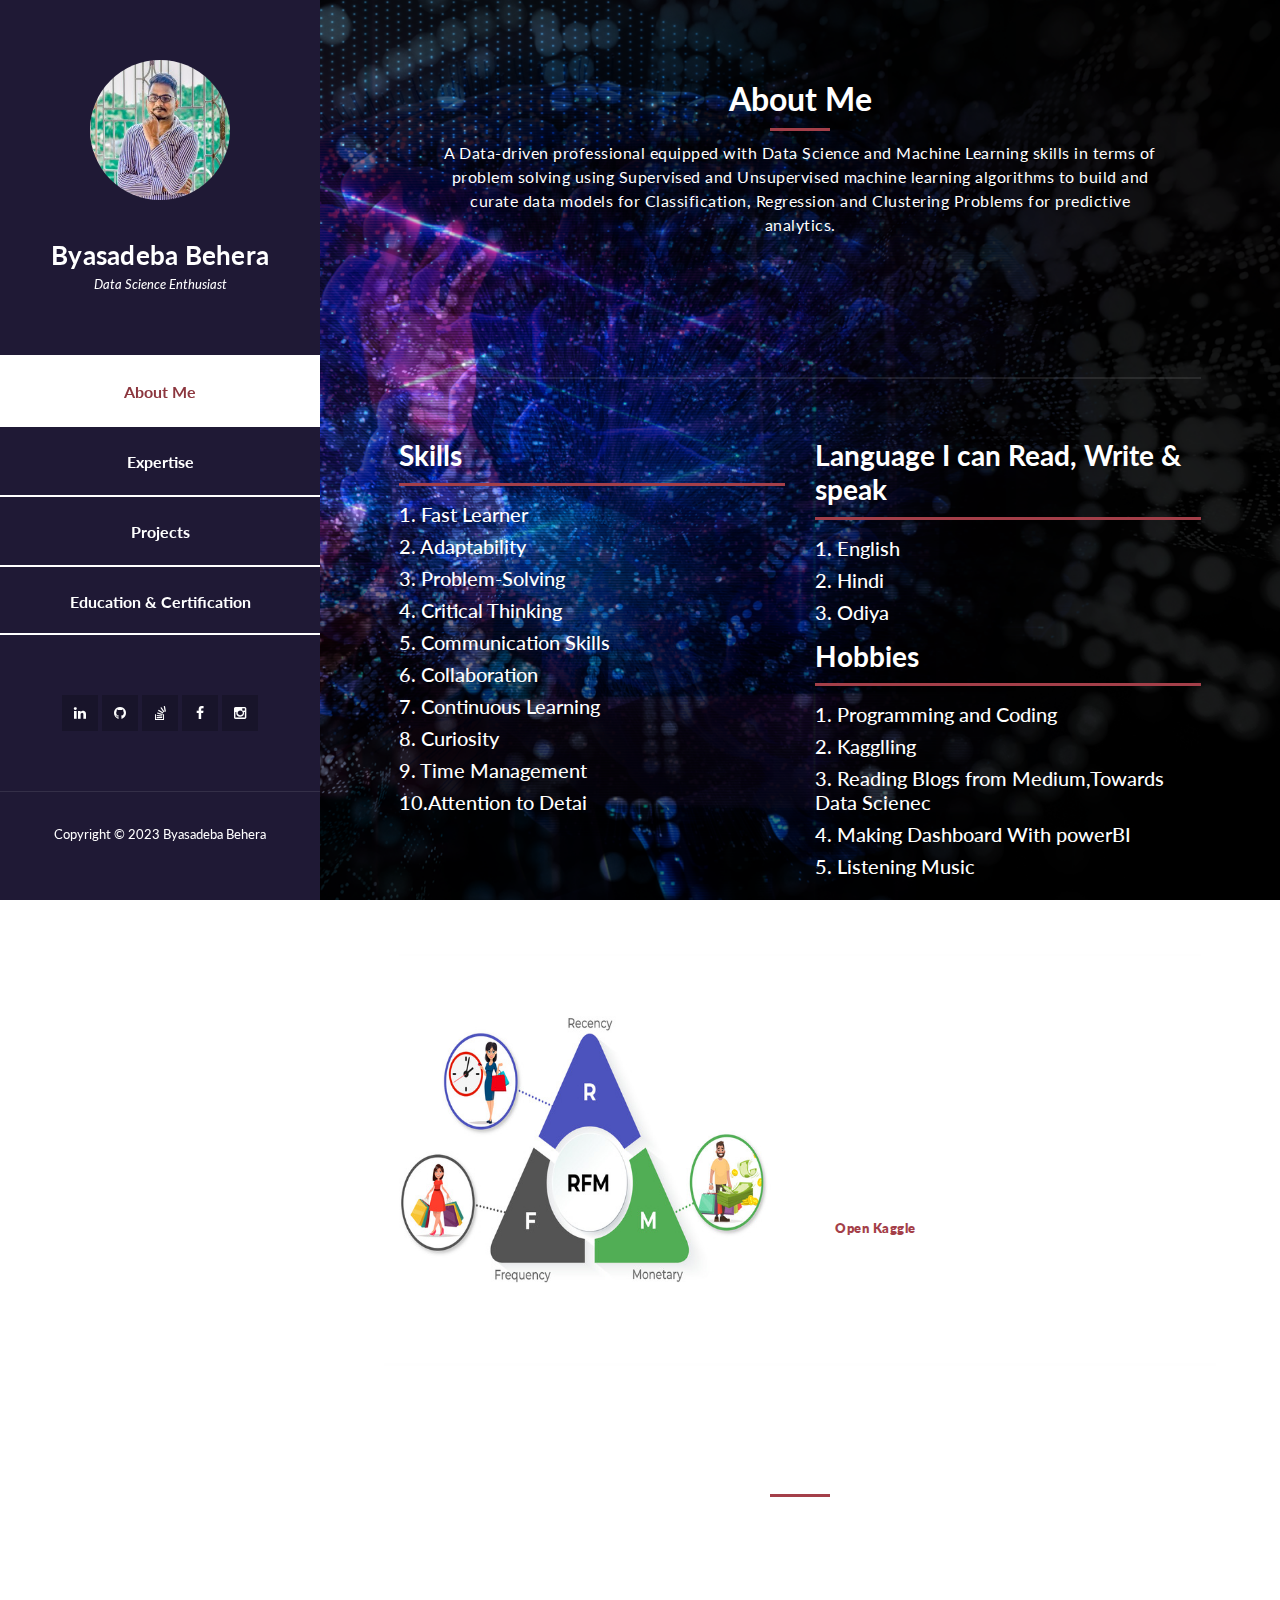
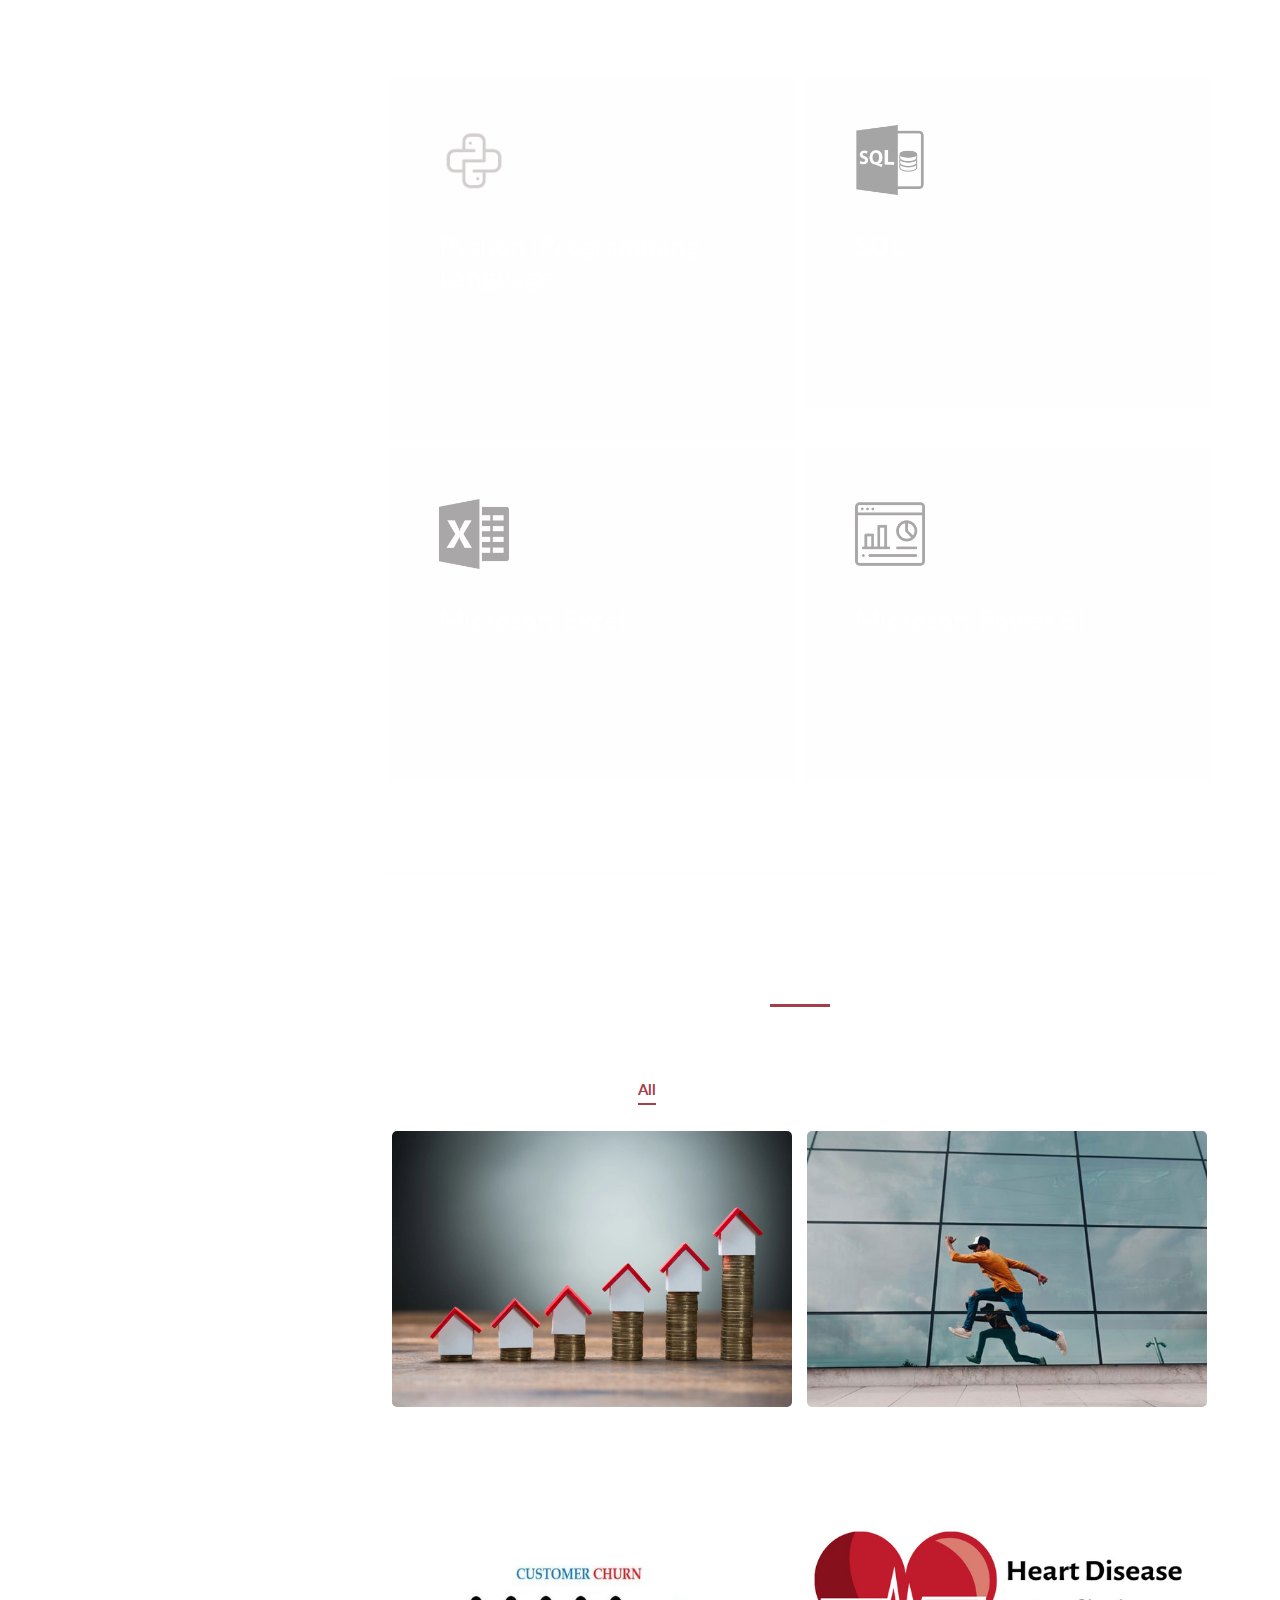
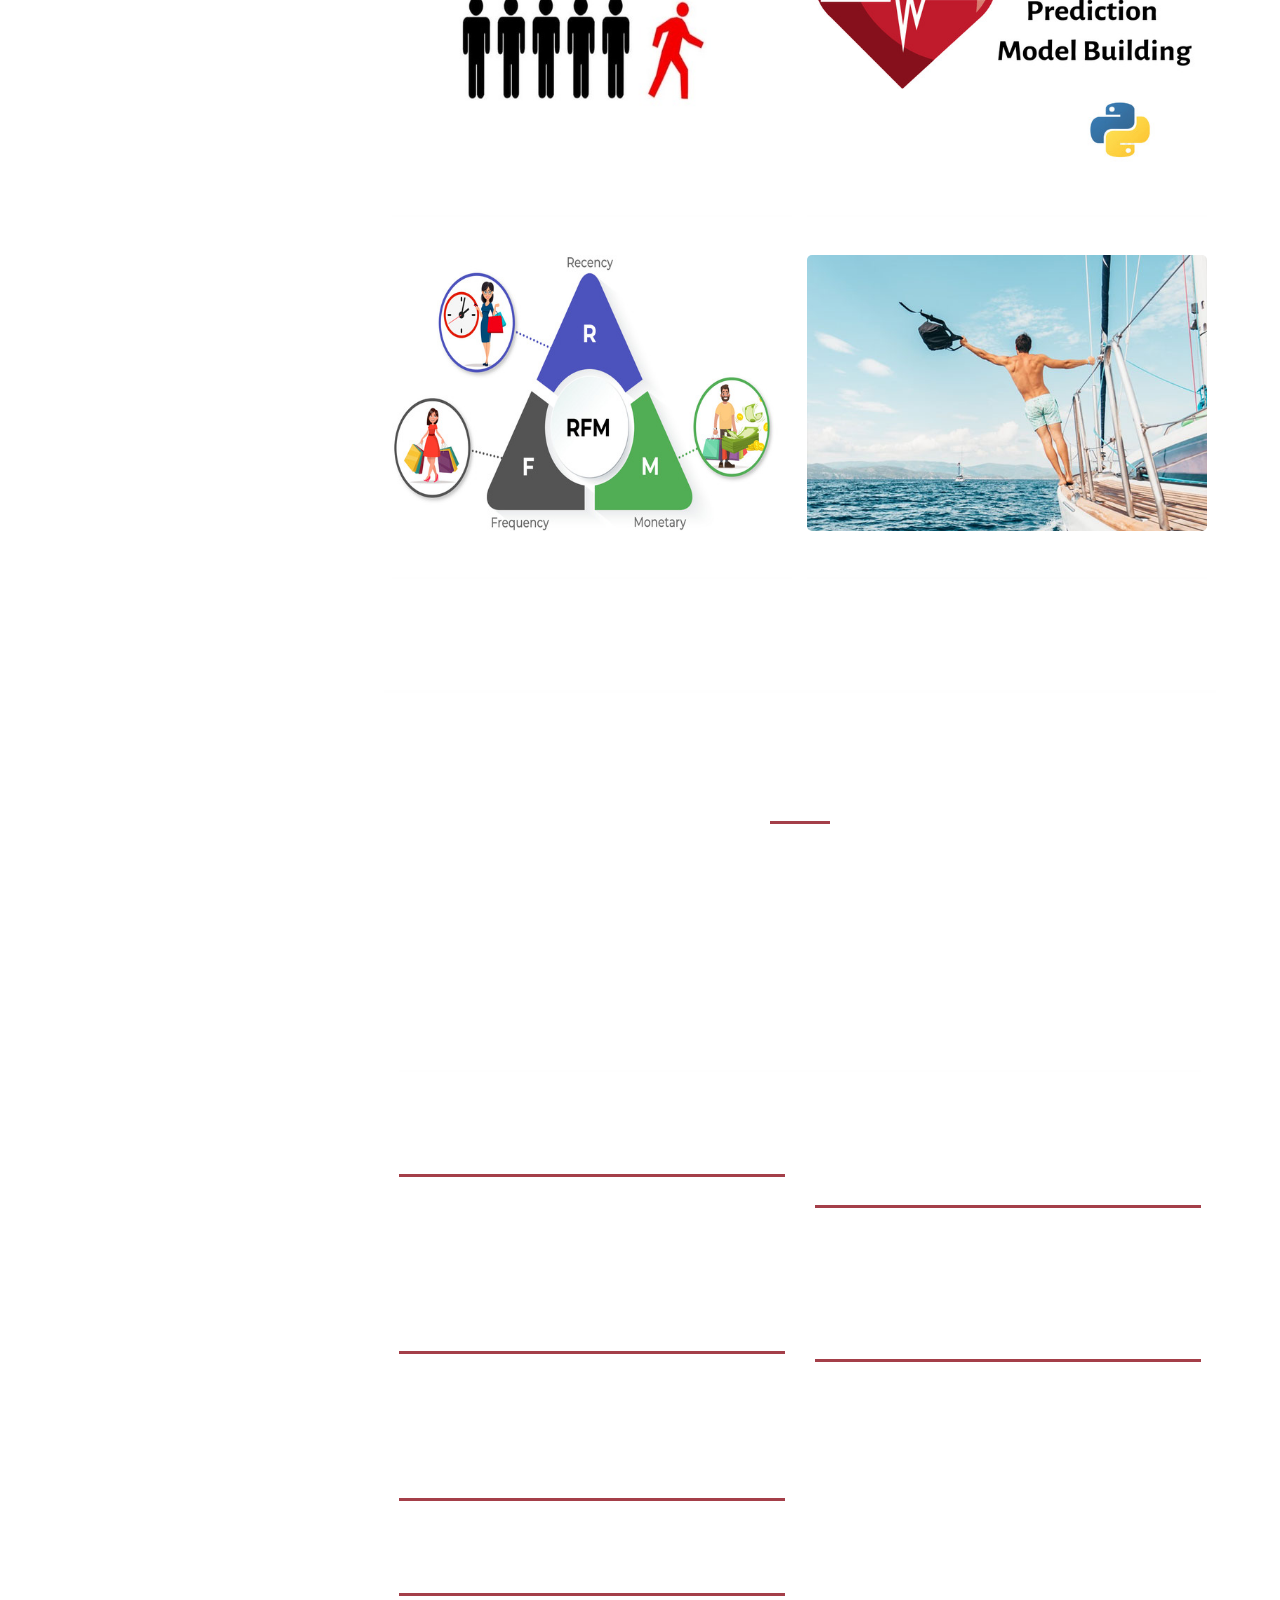
==== commit 50f36b43: "marks" ====
--- a/index.html
+++ b/index.html
@@ -452,7 +452,7 @@
                     <h6>Sulaghna Junior College, Balasore
                       (2014-2016)
                     </h6>
-                    Percentage - 51%
+                    <!-- Percentage - 51% -->
                   </p>
                 </div>
                 <div class="left-text">
@@ -462,7 +462,7 @@
                     <h6>M.R. New Govt. HighSchool ,Bhaliadiha
                       (2014)
                     </h6>
-                    Percentage - 58%
+                    <!-- Percentage - 58% -->
                   </p>
                 </div>
               </div>
@@ -474,12 +474,14 @@
                     MIT edX Cambridge &#38; Intellipaat software solutions Pvt. Ltd. 
                   </p> 
                 </div>
-              </div>
-              <!-- <div class="col-md-6">
-                <div class="right-image">
-                  <img src="assets/images/right-image.jpg" alt="" />
-                </div>
-              </div> -->
+                <div class="left-text">
+                  <h4>Full Satck Web Developement Internship Program</h4>
+                  <div class="line-dec" ></div>
+                  <p>
+                    Internship at Edureka
+                  </p> 
+                </div>
+              </div>
             </div>
           </div>
         </div>
